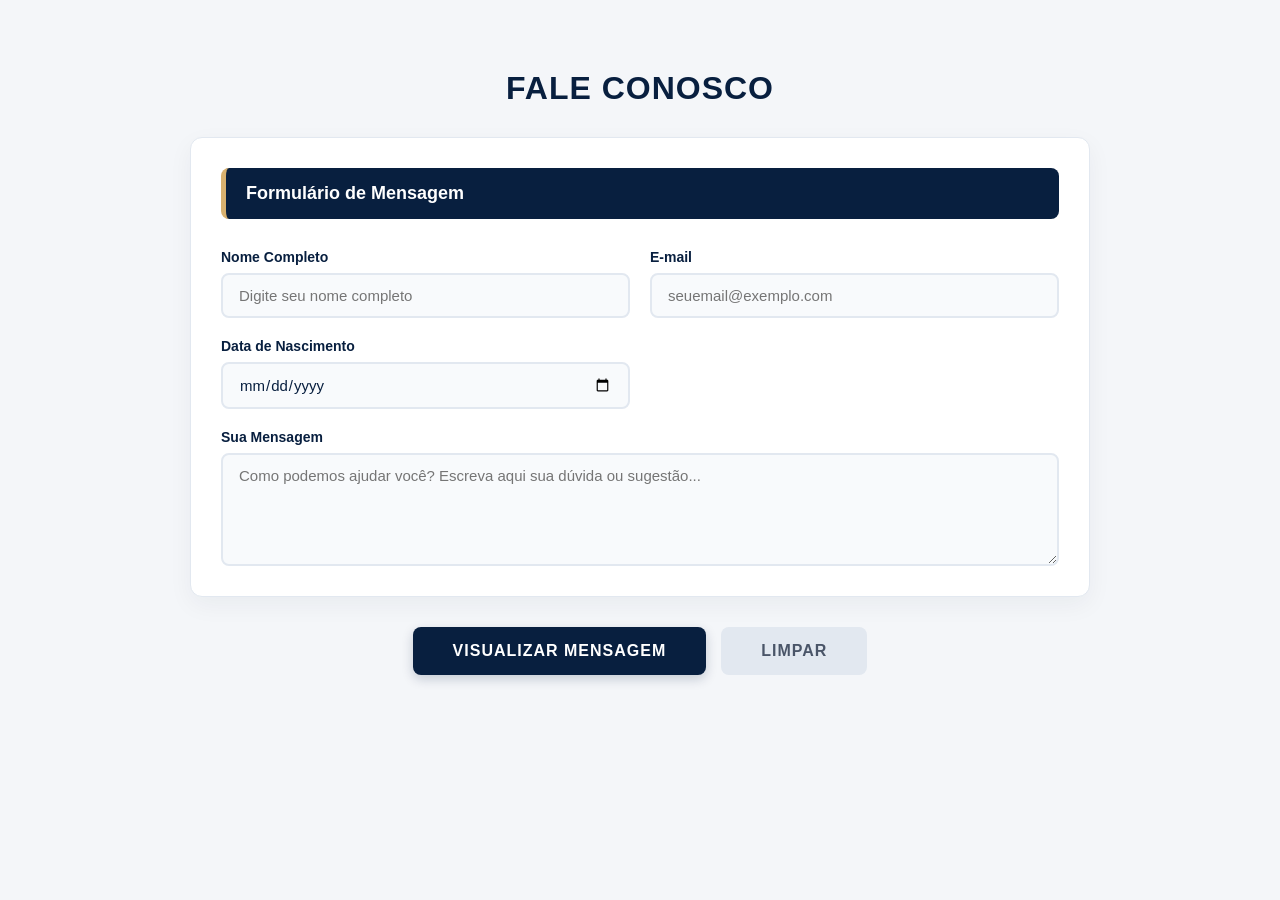
==== paginas/contatos.html @ 4a9dc532 "Alteração nos css para melhores responsividade" ====
<!DOCTYPE html>
<html lang="pt-BR">
<head>
    <meta charset="UTF-8">
    <meta name="viewport" content="width=device-width, initial-scale=1.0">
    <link rel="stylesheet" href="../CSS/layout.css">
    <link rel="stylesheet" href="../CSS/contatos.css">
    <link rel="stylesheet" href="../CSS/temas/tema-form.css">
    <link rel="icon" href="../img/hardtech_logo_v1_2-Photoroom.png">
    <title>HARDTECH</title>
</head>
<body>
    <form id="formContato">
        <h1>Fale Conosco</h1>

        <section class="card">
            <h2>Formulário de Mensagem</h2>

            <label>
                Nome Completo
                <input type="text" id="nome" required placeholder="Digite seu nome completo">
            </label>

            <label>
                E-mail
                <input type="email" id="email" required placeholder="seuemail@exemplo.com">
            </label>

            <label>
                Data de Nascimento
                <input type="date" id="dataNascimento" required>
            </label>

            <label class="full-width">
                Sua Mensagem
                <textarea id="mensagem" rows="5" required placeholder="Como podemos ajudar você? Escreva aqui sua dúvida ou sugestão..."></textarea>
            </label>
        </section>

        <section class="acoes">
            <button type="submit">Visualizar Mensagem</button>
            <button type="reset" class="btn-limpar">Limpar</button>
        </section>
    </form>

    <section id="confirmacao" class="card-resumo">
        <h2>Resumo do seu Contato</h2>
        
        <article class="resumo-container contato-resumo-ajuste">
            <section class="resumo-dados">
                
                <header class="detalhe-item produto-destaque">
                    <span class="label-detalhe">Status do Envio:</span>
                    <strong class="valor-detalhe text-blue">Pronto para Enviar</strong>
                </header>

                <section class="detalhe-grid-dados">
                    <p><strong>Nome:</strong> <span id="resNome">-</span></p>
                    <p><strong>E-mail:</strong> <span id="resEmail">-</span></p>
                    <p><strong>Data de Nasc.:</strong> <span id="resDataNasc">-</span></p>
                </section>

                <hr class="divisor-resumo">

                <section class="mensagem-bloco-resumo">
                    <strong>Mensagem:</strong>
                    <p id="resMensagem" class="texto-mensagem-preview">-</p>
                </section>
            </section>
        </article>

        <footer class="acoes-resumo">
            <button type="button" onclick="enviarContato()" class="btn-finalizar-total">Enviar Mensagem Agora</button>
        </footer>
    </section>

    <script src="../javaScript/layout.js"></script>
    <script src="../javaScript/script.js"></script>
</body>
</html>
---- CSS/layout.css ----
* {
    margin: 0;
    padding: 0;
    box-sizing: border-box;
}

body {
    font-family: Arial, sans-serif;
    background: #081f3f;
}

/* ============================================================
   HEADER
   ============================================================ */
header {
    height: 70px;
    background: #081f3f;
    display: flex;
    justify-content: space-between;
    align-items: center;
    padding: 0 20px;
    border-bottom: 2px solid #d8b16f;
    position: fixed;
    top: 0;
    left: 0;
    width: 100%;
    z-index: 1000;
}

@media (min-width: 768px) {
    header {
        height: 90px;
        padding: 0 40px;
    }
}

.logo-area {
    display: flex;
    align-items: center;
    gap: 10px;
}

.logo-area img {
    width: 44px;
    height: 44px;
    object-fit: contain;
}

@media (min-width: 768px) {
    .logo-area img {
        width: 60px;
        height: 60px;
    }
}

.logo-area h1 {
    color: #ffffff;
    font-size: 22px;
    letter-spacing: 2px;
    font-family: Arial, sans-serif;
}

@media (min-width: 768px) {
    .logo-area h1 {
        font-size: 32px;
    }
}

/* ============================================================
   SEARCH FORM
   ============================================================ */
.search-form {
    display: none;
    align-items: center;
    justify-content: center;
    gap: 15px;
    position: relative;
    margin-right: 10px;
    margin-left: 10px;
}

@media (min-width: 768px) {
    .search-form {
        display: flex;
        margin-right: 15px;
        margin-left: 20px;
    }
}

.input {
    border: none;
    height: 42px;
    width: 42px;
    padding: 10px;
    outline: none;
    border-radius: 50%;
    transition: 0.5s ease-in-out;
    background-color: #0c3165;
    box-shadow: 0 0 3px #0e3d7f;
    padding-right: 40px;
    color: #fff;
}

.input,
.input::placeholder {
    font-family: "Trebuchet MS", Arial, sans-serif;
    font-size: 15px;
}

@media (min-width: 768px) {
    .input {
        height: 50px;
        width: 50px;
        font-size: 17px;
    }
}

.input::placeholder {
    color: #8f8f8f;
}

.icon {
    display: flex;
    align-items: center;
    justify-content: center;
    position: absolute;
    right: 0;
    width: 42px;
    height: 42px;
    border: none;
    outline: none;
    border-radius: 50%;
    cursor: pointer;
    background: transparent;
    transition: 0.2s linear;
}

@media (min-width: 768px) {
    .icon {
        width: 50px;
        height: 50px;
    }
}

.icon:focus ~ .input,
.input:focus {
    width: 180px;
    border-radius: 0;
    background: transparent;
    border-bottom: 3px solid #1557c0;
    box-shadow: none;
    transition: all 500ms cubic-bezier(0, 0.11, 0.35, 2);
}

@media (min-width: 768px) {
    .icon:focus ~ .input,
    .input:focus {
        width: 250px;
    }
}

/* ============================================================
   HAMBURGER BUTTON (mobile only)
   ============================================================ */
.hamburger {
    display: flex;
    flex-direction: column;
    justify-content: center;
    align-items: center;
    gap: 5px;
    width: 40px;
    height: 40px;
    background: transparent;
    border: none;
    cursor: pointer;
    padding: 5px;
    z-index: 1100;
    flex-shrink: 0;
}

.hamburger span {
    display: block;
    width: 24px;
    height: 2px;
    background: #ffffff;
    border-radius: 2px;
    transition: 0.3s ease;
}

.hamburger.open span:nth-child(1) {
    transform: translateY(7px) rotate(45deg);
}
.hamburger.open span:nth-child(2) {
    opacity: 0;
}
.hamburger.open span:nth-child(3) {
    transform: translateY(-7px) rotate(-45deg);
}

@media (min-width: 992px) {
    .hamburger {
        display: none;
    }
}

/* ============================================================
   OVERLAY (mobile nav backdrop)
   ============================================================ */
.nav-overlay {
    display: none;
    position: fixed;
    inset: 0;
    background: rgba(0, 0, 0, 0.55);
    z-index: 998;
}

.nav-overlay.visible {
    display: block;
}

/* ============================================================
   NAV LATERAL
   ============================================================ */

/* Remove a setinha padrão do details */
summary::-webkit-details-marker { display: none; }
summary { list-style: none; }

nav {
    width: 260px;
    background: #081f3f;
    border-right: 2px solid #d8b16f;
    position: fixed;
    top: 70px;
    left: 0;
    bottom: 0;
    z-index: 999;
    overflow: visible; /* desktop: submenus saem lateralmente */
    display: flex;
    flex-direction: column;
    padding-bottom: 30px;

    /* Mobile: escondido fora da tela por padrão */
    transform: translateX(-100%);
    transition: transform 0.3s ease;
}

/* Mobile/tablet: scroll vertical no nav aberto */
@media (max-width: 991px) {
    nav {
        overflow-y: auto;
        overflow-x: hidden;
    }
}

@media (min-width: 768px) {
    nav {
        top: 90px;
    }
}

@media (min-width: 992px) {
    nav {
        transform: translateX(0); /* sempre visível em desktop */
        width: 250px;
        overflow: visible; /* permite que o submenu saia para fora do nav lateralmente */
    }
}

nav.nav-open {
    transform: translateX(0);
}

nav ul {
    list-style: none;
}

/* ============================================================
   DETAILS / SUBMENUS
   ============================================================ */
details {
    position: relative;
    width: 100%;
}

/* Mobile/tablet: submenu expande para baixo, dentro do nav */
@media (max-width: 991px) {
    details ul {
        display: none;
        position: static;
        left: auto;
        top: auto;
        min-width: unset;
        width: 100%;
        background: #0d2c57;
        border: 1px solid #d8b16f;
        border-top: none;
        box-shadow: none;
        z-index: 1000;
    }

    details[open] ul {
        display: block;
    }
}

/* Desktop: submenu flutua para o lado direito do nav */
@media (min-width: 992px) {
    details ul {
        display: none;
        position: absolute;
        top: 0;
        left: 100%;
        min-width: 220px;
        background: #0d2c57;
        border: 1px solid #d8b16f;
        border-left: none;
        box-shadow: 5px 5px 15px rgba(0,0,0,0.3);
        z-index: 1000;
    }

    details[open] ul {
        display: block;
    }
}

nav a,
summary {
    display: block;
    padding: 16px 25px;
    color: #ffffff;
    text-decoration: none;
    font-size: 17px;
    font-weight: 500;
    transition: .3s;
}

@media (min-width: 768px) {
    nav a,
    summary {
        font-size: 20px;
        padding: 18px 25px;
    }
}

nav a:hover,
summary:hover {
    background: #10366d;
    color: #d8b16f;
    padding-left: 35px;
    cursor: pointer;
}

.menu-ativo {
    background: #10366d;
    color: #d8b16f !important;
    border-left: 5px solid #d8b16f;
}

/* ============================================================
   FOOTER
   ============================================================ */
.rodape-hardtech {
    background: #06162c;
    color: #ffffff;
    padding: 40px 20px 20px 20px;
    margin-top: 60px;
    border-top: 3px solid #d8b16f;
    font-family: Arial, sans-serif;
    box-sizing: border-box;
}

@media (min-width: 992px) {
    .rodape-hardtech {
        margin-left: 250px;
        padding: 50px 30px 20px 30px;
    }
}

.footer-container {
    max-width: 1200px;
    margin: 0 auto;
    display: grid;
    grid-template-columns: 1fr 1fr;
    gap: 30px;
}

@media (min-width: 768px) {
    .footer-container {
        grid-template-columns: repeat(4, 1fr);
        gap: 40px;
    }
}

.footer-coluna h3 {
    color: #d8b16f;
    font-size: 16px;
    margin-bottom: 16px;
    font-weight: 600;
    text-transform: uppercase;
    letter-spacing: 1px;
}

@media (min-width: 768px) {
    .footer-coluna h3 {
        font-size: 18px;
        margin-bottom: 20px;
    }
}

.footer-coluna ul {
    list-style: none;
    padding: 0;
    margin: 0;
}

.footer-coluna ul li {
    margin-bottom: 10px;
}

@media (min-width: 768px) {
    .footer-coluna ul li {
        margin-bottom: 12px;
    }
}

.footer-coluna ul li a {
    color: #b0c4de;
    text-decoration: none;
    font-size: 14px;
    transition: 0.3s ease;
}

@media (min-width: 768px) {
    .footer-coluna ul li a {
        font-size: 15px;
    }
}

.footer-coluna ul li a:hover {
    color: #ffffff;
    padding-left: 5px;
}

.footer-form {
    display: flex;
    align-items: center;
    background: #ffffff;
    border-radius: 6px;
    padding: 5px;
    margin-bottom: 25px;
}

.footer-form input {
    border: none;
    background: transparent;
    padding: 10px;
    width: 100%;
    outline: none;
    color: #081f3f;
    font-size: 14px;
}

.footer-form button {
    border: none;
    background: #d8b16f;
    cursor: pointer;
    padding: 10px 15px;
    border-radius: 4px;
    display: flex;
    align-items: center;
    justify-content: center;
    transition: 0.3s;
}

.footer-form button:hover {
    background: #c29d5c;
}

.iconos-redes {
    display: flex;
    gap: 12px;
    margin-top: 15px;
    flex-wrap: wrap;
}

.social-btn {
    display: flex;
    align-items: center;
    justify-content: center;
    width: 42px;
    height: 42px;
    background: #ffffff;
    color: #081f3f;
    border-radius: 50%;
    text-decoration: none;
    transition: 0.3s ease;
}

.social-btn:hover {
    background: #d8b16f;
    color: #06162c;
    transform: translateY(-3px);
}

.footer-direitos {
    text-align: center;
    margin-top: 40px;
    padding-top: 20px;
    border-top: 1px solid #102d54;
    font-size: 12px;
    color: #7f99b9;
}

@media (min-width: 768px) {
    .footer-direitos {
        margin-top: 50px;
        font-size: 13px;
    }
}
---- CSS/contatos.css ----
/* ==========================================================================
   TELA DE CONTATO - HARDTECH THEME (BASEADO NO PAGAMENTO)
   ========================================================================== */
body {
    background: #f4f6f9;
    font-family: 'Segoe UI', Tahoma, Geneva, Verdana, sans-serif;
    padding: 30px;
    color: #333333;
}

#formContato {
    max-width: 900px;
    margin: 40px auto;
}

h1 {
    text-align: center;
    color: #081f3f; /* Azul escuro oficial */
    margin-bottom: 30px;
    font-weight: 700;
    text-transform: uppercase;
    letter-spacing: 1px;
}

/* Cards do Formulário */
.card {
    background: white;
    padding: 30px;
    margin-bottom: 25px;
    border-radius: 12px;
    box-shadow: 0 8px 24px rgba(8, 31, 63, 0.05);
    border: 1px solid #e2e8f0;
    
    display: grid;
    grid-template-columns: 1fr 1fr;
    gap: 20px;
}

/* Cabeçalhos internos dos Cards */
.card h2 {
    grid-column: 1 / -1;
    background: #081f3f;
    color: #ffffff;
    padding: 15px 20px;
    border-radius: 8px;
    font-size: 18px;
    font-weight: 600;
    border-left: 5px solid #d8b16f; /* Dourado */
    margin-top: 0;
    margin-bottom: 10px;
}

/* Labels, Inputs e Textarea */
label {
    display: flex;
    flex-direction: column;
    gap: 8px;
    font-weight: 600;
    color: #081f3f;
    font-size: 14px;
}

/* Força o campo de mensagem a ocupar as duas colunas do grid */
.full-width {
    grid-column: 1 / -1;
}

input,
textarea {
    padding: 12px 16px;
    border: 2px solid #e2e8f0;
    border-radius: 8px;
    font-size: 15px;
    color: #081f3f;
    background-color: #f8fafc;
    transition: all 0.3s ease;
    outline: none;
    font-family: inherit;
}

textarea {
    resize: vertical; /* Permite esticar apenas para baixo */
}

input:focus,
textarea:focus {
    border-color: #d8b16f;
    background-color: #ffffff;
    box-shadow: 0 0 0 3px rgba(216, 177, 111, 0.2);
}

/* Área dos Botões */
.acoes {
    display: flex;
    justify-content: center;
    gap: 15px;
    margin-top: 30px;
}

button {
    padding: 15px 40px;
    border: none;
    border-radius: 8px;
    background: #081f3f;
    color: #ffffff;
    font-size: 16px;
    font-weight: 700;
    text-transform: uppercase;
    letter-spacing: 1px;
    cursor: pointer;
    transition: all 0.3s ease;
    box-shadow: 0 4px 12px rgba(8, 31, 63, 0.2);
}

button:hover {
    background: #d8b16f;
    color: #081f3f;      
    transform: translateY(-2px);
    box-shadow: 0 6px 20px rgba(216, 177, 111, 0.4);
}

.btn-limpar {
    background: #e2e8f0;
    color: #4a5568;
    box-shadow: none;
}

.btn-limpar:hover {
    background: #cbd5e1;
    color: #333333;
    box-shadow: none;
    transform: translateY(-2px);
}

/* ==========================================================================
   ÁREA DE CONFIRMAÇÃO / RESUMO DO CONTATO
   ========================================================================== */
#confirmacao {
    display: none; /* Ativado dinamicamente via JS */
    max-width: 900px;
    margin: 40px auto;
    background: white;
    padding: 35px;
    border-radius: 12px;
    border-top: 5px solid #d8b16f;
    box-shadow: 0 12px 32px rgba(8, 31, 63, 0.1);
    box-sizing: border-box;
}

#confirmacao h2 {
    text-align: center;
    color: #081f3f;
    font-size: 24px;
    margin-bottom: 30px;
    text-transform: uppercase;
    letter-spacing: 1px;
}

.contato-resumo-ajuste {
    display: block; /* Remove o grid da imagem para focar no texto */
}

.resumo-dados {
    display: flex;
    flex-direction: column;
    gap: 15px;
}

.detalhe-item {
    display: flex;
    justify-content: space-between;
    font-size: 16px;
}

.produto-destaque {
    font-size: 18px;
    border-bottom: 1px dashed #e2e8f0;
    padding-bottom: 8px;
}

.text-blue { color: #081f3f; }
.text-gold { color: #d8b16f; font-weight: 700; }

.divisor-resumo {
    border: 0;
    border-top: 1px solid #e2e8f0;
    margin: 10px 0;
}

.detalhe-grid-dados {
    display: grid;
    grid-template-columns: 1fr 1fr;
    gap: 12px;
    font-size: 15px;
    color: #4a5568;
}

.detalhe-grid-dados p {
    margin: 0;
}

.detalhe-grid-dados strong,
.mensagem-bloco-resumo strong {
    color: #081f3f;
}

/* Exibição estilizada da mensagem no preview */
.mensagem-bloco-resumo {
    background: #f8fafc;
    padding: 15px;
    border-radius: 8px;
    border: 1px solid #e2e8f0;
}

.texto-mensagem-preview {
    margin: 8px 0 0 0;
    font-style: italic;
    color: #4a5568;
    white-space: pre-wrap; /* Preserva as quebras de linha enviadas no formulário */
    line-height: 1.6;
}

.acoes-resumo {
    text-align: center;
    margin-top: 35px;
}

.btn-finalizar-total {
    background: #d8b16f;
    color: #081f3f;
    padding: 16px 50px;
    font-size: 18px;
    font-weight: 700;
}

.btn-finalizar-total:hover {
    background: #081f3f;
    color: #ffffff;
    box-shadow: 0 6px 20px rgba(8, 31, 63, 0.3);
}

/* ==========================================================================
   RESPONSIVIDADE
   ========================================================================== */
@media (max-width: 768px) {
    .card {
        grid-template-columns: 1fr;
        padding: 20px;
    }
    
    body {
        padding: 15px;
    }
    
    .acoes {
        flex-direction: column;
    }

    button, .btn-finalizar-total {
        width: 100%;
    }

    .detalhe-grid-dados {
        grid-template-columns: 1fr;
    }
}

/* ==========================================================================
   BOTAO DE TEMA E MODO ESCURO
   ========================================================================== */
.theme.theme-page-toggle {
    position: fixed;
    top: 20px;
    right: 20px;
    z-index: 1000;
    display: flex;
    flex: none;
    align-items: center;
    justify-content: center;
    width: auto;
    min-height: auto;
    padding: 0;
    border: none;
    border-radius: 0;
    background: transparent;
    box-shadow: none;
    text-transform: none;
    letter-spacing: 0;
}

.theme.theme-page-toggle:hover {
    background: transparent;
    box-shadow: none;
    transform: none;
}

body.dark-mode {
    background: #07111f;
    color: #e8eef8;
}

body.dark-mode h1,
body.dark-mode label,
body.dark-mode #confirmacao h2,
body.dark-mode .detalhe-grid-dados strong,
body.dark-mode .mensagem-bloco-resumo strong,
body.dark-mode .text-blue {
    color: #f4f7fb;
}

body.dark-mode .card,
body.dark-mode #confirmacao {
    background: #0d1f38;
    border-color: #17345d;
    box-shadow: 0 12px 32px rgba(0,0,0,.35);
}

body.dark-mode .card h2 {
    background: #031226;
}

body.dark-mode input,
body.dark-mode textarea {
    background: #071a35;
    border-color: #17345d;
    color: #e8eef8;
}

body.dark-mode input::placeholder,
body.dark-mode textarea::placeholder {
    color: #7f99b9;
}

body.dark-mode input:focus,
body.dark-mode textarea:focus {
    background: #0b2549;
}

body.dark-mode .detalhe-grid-dados,
body.dark-mode .texto-mensagem-preview {
    color: #b8c6d8;
}

body.dark-mode .mensagem-bloco-resumo {
    background: #071a35;
    border-color: #17345d;
}

body.dark-mode .produto-destaque,
body.dark-mode .divisor-resumo {
    border-color: #27456e;
}
---- CSS/temas/tema-form.css ----
/* ==========================================================================
   MODO ESCURO
   ========================================================================== */
body.dark-mode {
    background: #07111f;
    color: #e8eef8;
}

body.dark-mode h1,
body.dark-mode label,
body.dark-mode #confirmacao h2,
body.dark-mode .detalhe-grid-dados strong,
body.dark-mode .text-blue {
    color: #f4f7fb;
}

body.dark-mode .card,
body.dark-mode #confirmacao {
    background: #0d1f38;
    border-color: #17345d;
    box-shadow: 0 12px 32px rgba(0,0,0,.35);
}

body.dark-mode .card h2 {
    background: #031226;
}

body.dark-mode input,
body.dark-mode select {
    background: #071a35;
    border-color: #17345d;
    color: #e8eef8;
}

body.dark-mode input:focus,
body.dark-mode select:focus {
    background: #0b2549;
}

body.dark-mode .resumo-imagem-box {
    background: #071a35;
    border-color: #17345d;
}

body.dark-mode .detalhe-grid-dados {
    color: #b8c6d8;
}

body.dark-mode .produto-destaque,
body.dark-mode .divisor-resumo {
    border-color: #27456e;
}
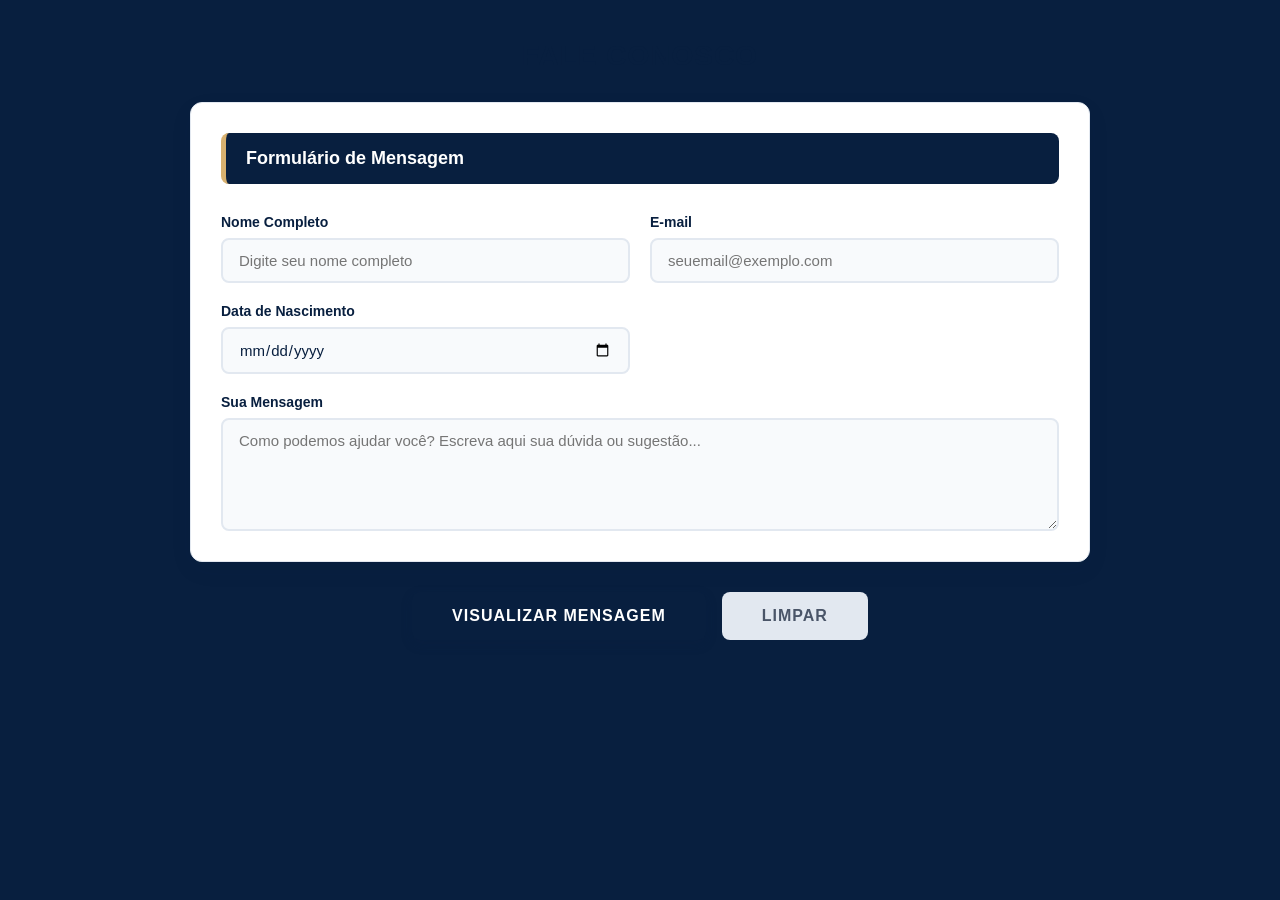
==== commit 707dc4bc: "Unificando os js e css" ====
--- a/paginas/contatos.html
+++ b/paginas/contatos.html
@@ -4,8 +4,8 @@
     <meta charset="UTF-8">
     <meta name="viewport" content="width=device-width, initial-scale=1.0">
     <link rel="stylesheet" href="../CSS/layout.css">
-    <link rel="stylesheet" href="../CSS/contatos.css">
-    <link rel="stylesheet" href="../CSS/temas/tema-form.css">
+    <link rel="stylesheet" href="../CSS/pagamento.css">
+    <link rel="stylesheet" href="../CSS/temas/tema.css">
     <link rel="icon" href="../img/hardtech_logo_v1_2-Photoroom.png">
     <title>HARDTECH</title>
 </head>
@@ -43,38 +43,37 @@
         </section>
     </form>
 
-    <section id="confirmacao" class="card-resumo">
-        <h2>Resumo do seu Contato</h2>
+    <section id="confirmacao">
+    <h2>Resumo do seu Contato</h2>
+    
+    <section class="resumo-dados">
         
-        <article class="resumo-container contato-resumo-ajuste">
-            <section class="resumo-dados">
-                
-                <header class="detalhe-item produto-destaque">
-                    <span class="label-detalhe">Status do Envio:</span>
-                    <strong class="valor-detalhe text-blue">Pronto para Enviar</strong>
-                </header>
+        <header class="detalhe-item produto-destaque">
+            <span>Status do Envio:</span>
+            <strong class="text-blue">Pronto para Enviar</strong>
+        </header>
 
-                <section class="detalhe-grid-dados">
-                    <p><strong>Nome:</strong> <span id="resNome">-</span></p>
-                    <p><strong>E-mail:</strong> <span id="resEmail">-</span></p>
-                    <p><strong>Data de Nasc.:</strong> <span id="resDataNasc">-</span></p>
-                </section>
+        <section class="detalhe-grid-dados">
+            <p><strong>Nome:</strong> <span id="resNome">-</span></p>
+            <p><strong>E-mail:</strong> <span id="resEmail">-</span></p>
+            <p><strong>Data de Nasc.:</strong> <span id="resDataNasc">-</span></p>
+        </section>
 
-                <hr class="divisor-resumo">
+        <hr class="divisor-resumo">
 
-                <section class="mensagem-bloco-resumo">
-                    <strong>Mensagem:</strong>
-                    <p id="resMensagem" class="texto-mensagem-preview">-</p>
-                </section>
-            </section>
-        </article>
-
-        <footer class="acoes-resumo">
-            <button type="button" onclick="enviarContato()" class="btn-finalizar-total">Enviar Mensagem Agora</button>
-        </footer>
+        <section class="mensagem-bloco-resumo">
+            <strong>Mensagem:</strong>
+            <p id="resMensagem" class="texto-mensagem-preview">-</p>
+        </section>
     </section>
 
-    <script src="../javaScript/layout.js"></script>
-    <script src="../javaScript/script.js"></script>
+    <footer class="acoes-resumo">
+        <button type="button" onclick="enviarContato()" class="btn-finalizar-total">Enviar Mensagem Agora</button>
+    </footer>
+</section>
+
+    <script src="../javaScript-refatorado/utils.js"></script>
+    <script src="../javaScript-refatorado/layout.js"></script>
+    <script src="../javaScript-refatorado/contato.js"></script>
 </body>
 </html>
--- a/CSS/layout.css
+++ b/CSS/layout.css
@@ -358,6 +358,32 @@
 }
 
 /* ============================================================
+   CONTEÚDO PRINCIPAL (BASE PARA TODAS AS PÁGINAS COM NAV)
+   ============================================================ */
+.conteudo {
+    margin-left: 0;
+    margin-top: 70px;
+    padding: 16px;
+    background: #f2f5fa;
+    min-height: calc(100vh - 70px);
+}
+
+@media (min-width: 768px) {
+    .conteudo {
+        margin-top: 90px;
+        padding: 20px;
+        min-height: calc(100vh - 90px);
+    }
+}
+
+@media (min-width: 992px) {
+    .conteudo {
+        margin-left: 250px;
+        padding: 30px;
+    }
+}
+
+/* ============================================================
    FOOTER
    ============================================================ */
 .rodape-hardtech {
--- a/CSS/pagamento.css
+++ b/CSS/pagamento.css
@@ -0,0 +1,507 @@
+/* ==========================================================================
+   FORMULÁRIOS UNIFICADOS — HARDTECH (pagamento.html + contatos.html)
+   Ordem: CSS segue a estrutura do HTML (form > h1 > .card > .acoes > #confirmacao)
+   ========================================================================== */
+
+/* ==========================================================================
+   1. CONTAINER DO FORMULÁRIO
+   ========================================================================== */
+#formPagamento,
+#formContato {
+    max-width: 900px;
+    margin: 40px auto;
+    padding: 16px;
+}
+
+@media (min-width: 768px) {
+    #formPagamento,
+    #formContato {
+        padding: 0;
+    }
+}
+
+/* ==========================================================================
+   2. TÍTULO PRINCIPAL (h1)
+   ========================================================================== */
+h1 {
+    text-align: center;
+    color: #081f3f;
+    margin-bottom: 20px;
+    font-weight: 700;
+    text-transform: uppercase;
+    letter-spacing: 1px;
+    font-size: 22px;
+    margin-top: 70px; /* espaço para o toggle de tema flutuante + header */
+}
+
+@media (min-width: 768px) {
+    h1 {
+        font-size: 28px;
+        margin-bottom: 30px;
+        margin-top: 20px;
+    }
+}
+
+/* ==========================================================================
+   3. CARDS DO FORMULÁRIO (.card)
+   ========================================================================== */
+.card {
+    background: white;
+    padding: 16px;
+    margin: 0 auto 20px auto;
+    max-width: 900px;
+    width: 100%;
+    border-radius: 12px;
+    box-shadow: 0 8px 24px rgba(8, 31, 63, 0.05);
+    border: 1px solid #e2e8f0;
+    box-sizing: border-box;
+    display: grid;
+    grid-template-columns: 1fr;
+    gap: 14px;
+}
+
+@media (min-width: 768px) {
+    .card {
+        padding: 30px;
+        margin-bottom: 25px;
+        grid-template-columns: 1fr 1fr;
+        gap: 20px;
+    }
+}
+
+/* ==========================================================================
+   4. CABEÇALHOS INTERNOS DOS CARDS (.card h2)
+   ========================================================================== */
+.card h2 {
+    grid-column: 1 / -1;
+    background: #081f3f;
+    color: #ffffff;
+    padding: 12px 16px;
+    border-radius: 8px;
+    font-size: 16px;
+    font-weight: 600;
+    border-left: 5px solid #d8b16f;
+    margin-top: 0;
+    margin-bottom: 6px;
+}
+
+@media (min-width: 768px) {
+    .card h2 {
+        padding: 15px 20px;
+        font-size: 18px;
+        margin-bottom: 10px;
+    }
+}
+
+/* ==========================================================================
+   5. LABELS
+   ========================================================================== */
+label {
+    display: flex;
+    flex-direction: column;
+    gap: 6px;
+    font-weight: 600;
+    color: #081f3f;
+    font-size: 13px;
+}
+
+@media (min-width: 768px) {
+    label {
+        gap: 8px;
+        font-size: 14px;
+    }
+}
+
+/* ==========================================================================
+   6. CLASSE UTILITÁRIA — CAMPO DE LARGURA TOTAL
+   ========================================================================== */
+.full-width {
+    grid-column: 1 / -1;
+}
+
+/* ==========================================================================
+   7. INPUTS, SELECTS E TEXTAREAS
+   ========================================================================== */
+input,
+select,
+textarea {
+    padding: 10px 14px;
+    border: 2px solid #e2e8f0;
+    border-radius: 8px;
+    font-size: 14px;
+    color: #081f3f;
+    background-color: #f8fafc;
+    transition: all 0.3s ease;
+    outline: none;
+    width: 100%;
+    box-sizing: border-box;
+    font-family: inherit;
+}
+
+@media (min-width: 768px) {
+    input,
+    select,
+    textarea {
+        padding: 12px 16px;
+        font-size: 15px;
+    }
+}
+
+textarea {
+    resize: vertical;
+}
+
+input:focus,
+select:focus,
+textarea:focus {
+    border-color: #d8b16f;
+    background-color: #ffffff;
+    box-shadow: 0 0 0 3px rgba(216, 177, 111, 0.2);
+}
+
+/* ==========================================================================
+   8. ÁREA DE BOTÕES DO FORMULÁRIO (.acoes)
+   ========================================================================== */
+.acoes {
+    display: flex;
+    justify-content: center;
+    gap: 10px;
+    margin-top: 20px;
+}
+
+@media (min-width: 768px) {
+    .acoes {
+        gap: 16px;
+        margin-top: 30px;
+    }
+}
+
+@media (max-width: 767px) {
+    .acoes {
+        flex-direction: column;
+    }
+}
+
+/* ==========================================================================
+   9. BOTÕES (button)
+   ========================================================================== */
+button {
+    padding: 12px 16px;
+    border: none;
+    border-radius: 8px;
+    background: #081f3f;
+    color: #ffffff;
+    font-size: 12px;
+    font-weight: 700;
+    text-transform: uppercase;
+    letter-spacing: 1px;
+    cursor: pointer;
+    transition: all 0.3s ease;
+    box-shadow: 0 4px 12px rgba(8, 31, 63, 0.2);
+    flex: 1;
+}
+
+@media (min-width: 768px) {
+    button {
+        padding: 15px 40px;
+        font-size: 16px;
+        flex: none;
+        width: auto;
+    }
+}
+
+@media (max-width: 767px) {
+    button {
+        width: 100%;
+    }
+}
+
+button:hover {
+    background: #d8b16f;
+    color: #081f3f;
+    transform: translateY(-2px);
+    box-shadow: 0 6px 20px rgba(216, 177, 111, 0.4);
+}
+
+button:active {
+    transform: translateY(0);
+}
+
+/* ==========================================================================
+   10. BOTÃO DE LIMPAR (.btn-limpar)
+   ========================================================================== */
+.btn-limpar {
+    background: #e2e8f0;
+    color: #4a5568;
+    box-shadow: none;
+}
+
+.btn-limpar:hover {
+    background: #cbd5e1;
+    color: #333333;
+    box-shadow: none;
+    transform: translateY(-2px);
+}
+
+/* ==========================================================================
+   11. SEÇÃO DE CONFIRMAÇÃO / RESUMO (#confirmacao)
+   ========================================================================== */
+#confirmacao {
+    display: none;
+    max-width: 900px;
+    margin: 24px auto;
+    background: white;
+    padding: 16px;
+    border-radius: 12px;
+    border-top: 5px solid #d8b16f;
+    box-shadow: 0 12px 32px rgba(8, 31, 63, 0.1);
+    box-sizing: border-box;
+}
+
+@media (min-width: 768px) {
+    #confirmacao {
+        margin: 40px auto;
+        padding: 35px;
+    }
+}
+
+/* ==========================================================================
+   12. TÍTULO DA CONFIRMAÇÃO (#confirmacao h2)
+   ========================================================================== */
+#confirmacao h2 {
+    text-align: center;
+    color: #081f3f;
+    font-size: 18px;
+    margin-bottom: 20px;
+    text-transform: uppercase;
+    letter-spacing: 1px;
+}
+
+@media (min-width: 768px) {
+    #confirmacao h2 {
+        font-size: 24px;
+        margin-bottom: 30px;
+    }
+}
+
+/* ==========================================================================
+   13. CONTAINER DO RESUMO (.resumo-container)
+   ========================================================================== */
+.resumo-container {
+    display: grid;
+    grid-template-columns: 1fr;
+    gap: 20px;
+    align-items: center;
+}
+
+@media (min-width: 768px) {
+    .resumo-container {
+        grid-template-columns: 280px 1fr;
+        gap: 35px;
+    }
+}
+
+/* ==========================================================================
+   15. IMAGEM DO RESUMO (.resumo-imagem-box)
+   ========================================================================== */
+.resumo-imagem-box {
+    background: #f8fafc;
+    border: 1px solid #e2e8f0;
+    border-radius: 8px;
+    padding: 16px;
+    display: flex;
+    justify-content: center;
+    align-items: center;
+    height: 180px;
+    box-sizing: border-box;
+}
+
+@media (min-width: 768px) {
+    .resumo-imagem-box {
+        padding: 20px;
+        height: 240px;
+    }
+}
+
+/* ==========================================================================
+   16. IMAGEM DENTRO DO RESUMO (.img-produto-resumo)
+   ========================================================================== */
+.img-produto-resumo {
+    max-width: 100%;
+    max-height: 100%;
+    object-fit: contain;
+}
+
+/* ==========================================================================
+   17. DADOS DO RESUMO (.resumo-dados)
+   ========================================================================== */
+.resumo-dados {
+    display: flex;
+    flex-direction: column;
+    gap: 12px;
+}
+
+/* ==========================================================================
+   18. ITEM DE DETALHE (.detalhe-item)
+   ========================================================================== */
+.detalhe-item {
+    display: flex;
+    justify-content: space-between;
+    flex-wrap: wrap;
+    gap: 4px;
+    font-size: 14px;
+}
+
+@media (min-width: 768px) {
+    .detalhe-item {
+        font-size: 16px;
+    }
+}
+
+/* ==========================================================================
+   19. PRODUTO EM DESTAQUE NO RESUMO (.produto-destaque)
+   ========================================================================== */
+.produto-destaque {
+    font-size: 15px;
+    border-bottom: 1px dashed #e2e8f0;
+    padding-bottom: 8px;
+}
+
+@media (min-width: 768px) {
+    .produto-destaque {
+        font-size: 18px;
+    }
+}
+
+/* ==========================================================================
+   20. PREÇO EM DESTAQUE NO RESUMO (.preco-destaque-box)
+   ========================================================================== */
+.preco-destaque-box {
+    font-size: 18px;
+    margin-top: 4px;
+}
+
+@media (min-width: 768px) {
+    .preco-destaque-box {
+        font-size: 22px;
+    }
+}
+
+/* ==========================================================================
+   21. UTILITÁRIOS DE COR
+   ========================================================================== */
+.text-blue { color: #081f3f; }
+.text-gold { color: #d8b16f; font-weight: 700; }
+
+/* ==========================================================================
+   22. DIVISOR DO RESUMO (.divisor-resumo)
+   ========================================================================== */
+.divisor-resumo {
+    border: 0;
+    border-top: 1px solid #e2e8f0;
+    margin: 10px 0;
+}
+
+/* ==========================================================================
+   23. GRID DE DADOS DO CLIENTE (.detalhe-grid-dados)
+   ========================================================================== */
+.detalhe-grid-dados {
+    display: grid;
+    grid-template-columns: 1fr;
+    gap: 10px;
+    font-size: 14px;
+    color: #4a5568;
+    text-align: left;
+}
+
+@media (min-width: 768px) {
+    .detalhe-grid-dados {
+        grid-template-columns: 1fr 1fr;
+        gap: 12px;
+        font-size: 15px;
+    }
+}
+
+@media (max-width: 767px) {
+    .detalhe-grid-dados {
+        grid-template-columns: 1fr;
+    }
+}
+
+.detalhe-grid-dados p {
+    margin: 0;
+    line-height: 1.5;
+}
+
+.detalhe-grid-dados strong {
+    color: #081f3f;
+}
+
+/* ==========================================================================
+   24. BLOCO DE MENSAGEM (.mensagem-bloco-resumo)
+   ========================================================================== */
+.mensagem-bloco-resumo {
+    background: #f8fafc;
+    padding: 15px;
+    border-radius: 8px;
+    border: 1px solid #e2e8f0;
+}
+
+.mensagem-bloco-resumo strong {
+    color: #081f3f;
+}
+
+/* ==========================================================================
+   25. TEXTO DA MENSAGEM NO PREVIEW (.texto-mensagem-preview)
+   ========================================================================== */
+.texto-mensagem-preview {
+    margin: 8px 0 0 0;
+    font-style: italic;
+    color: #4a5568;
+    white-space: pre-wrap;
+    line-height: 1.6;
+}
+
+/* ==========================================================================
+   26. ÁREA DE BOTÕES DO RESUMO (.acoes-resumo)
+   ========================================================================== */
+.acoes-resumo {
+    text-align: center;
+    margin-top: 24px;
+}
+
+@media (min-width: 768px) {
+    .acoes-resumo {
+        margin-top: 35px;
+    }
+}
+
+/* ==========================================================================
+   27. BOTÃO FINALIZADOR DO RESUMO (.btn-finalizar-total)
+   ========================================================================== */
+.btn-finalizar-total {
+    background: #d8b16f;
+    color: #081f3f;
+    padding: 14px 30px;
+    font-size: 15px;
+    font-weight: 700;
+}
+
+@media (min-width: 768px) {
+    .btn-finalizar-total {
+        padding: 16px 50px;
+        font-size: 18px;
+    }
+}
+
+@media (max-width: 767px) {
+    .btn-finalizar-total {
+        width: 100%;
+    }
+}
+
+.btn-finalizar-total:hover {
+    background: #081f3f;
+    color: #ffffff;
+    box-shadow: 0 6px 20px rgba(8, 31, 63, 0.3);
+}
--- a/CSS/temas/tema.css
+++ b/CSS/temas/tema.css
@@ -0,0 +1,293 @@
+/* ==========================================================================
+   TOGGLE DE TEMA — BASE (dentro do nav lateral)
+   ========================================================================== */
+.theme {
+    display: flex;
+    flex: 1;
+    justify-content: center;
+    align-items: center;
+    width: 100%;
+    min-height: 80px;
+    border: none;
+    background: transparent;
+    cursor: pointer;
+    -webkit-tap-highlight-color: transparent;
+    margin-top: auto;
+}
+
+/* ==========================================================================
+   TOGGLE DE TEMA — FLUTUANTE (páginas sem nav: pagamento, contato)
+   ========================================================================== */
+.theme.theme-flutuante {
+    position: fixed;
+    top: 20px;
+    right: 20px;
+    z-index: 1000;
+    flex: none;
+    width: auto;
+    min-height: auto;
+    margin-top: 0;
+}
+
+/* ==========================================================================
+   ESTRUTURA INTERNA DO TOGGLE (compartilhada por ambos)
+   ========================================================================== */
+.theme__toggle-wrap {
+    display: block;
+    position: relative;
+    width: 96px;
+    height: 43px;
+    margin: 0;
+    padding: 4px;
+    background-color: hsl(48,90%,85%);
+    border-radius: 25% / 50%;
+    transition: 0.3s ease;
+}
+
+.theme__fill { display: none; }
+
+.theme__toggle-wrap::before {
+    content: "";
+    display: block;
+    width: 35px;
+    height: 35px;
+    border-radius: 50%;
+    background-color: hsl(48,90%,55%);
+    transition: 0.3s ease;
+}
+
+.theme__icon,
+.theme__icon-part {
+    position: absolute;
+}
+
+.theme__icon {
+    display: flex;
+    align-items: center;
+    justify-content: center;
+    top: 4px;
+    left: 4px;
+    width: 35px;
+    height: 35px;
+    border-radius: 50%;
+    pointer-events: none;
+    transition: 0.3s ease;
+}
+
+.theme__icon-part { display: none; }
+
+.theme__icon::before {
+    content: "";
+    width: 9px;
+    height: 9px;
+    border-radius: 50%;
+    background: #ffffff;
+    box-shadow:
+        0 -8px 0 -3px #ffffff,
+        0 8px 0 -3px #ffffff,
+        8px 0 0 -3px #ffffff,
+        -8px 0 0 -3px #ffffff,
+        6px 6px 0 -3px #ffffff,
+        -6px 6px 0 -3px #ffffff,
+        6px -6px 0 -3px #ffffff,
+        -6px -6px 0 -3px #ffffff;
+    transition: 0.3s ease;
+}
+
+.theme__icon::after { content: ""; display: none; }
+
+/* Estado ativo (modo escuro ligado) */
+.theme[aria-pressed="true"] .theme__toggle-wrap {
+    background-color: hsl(198,90%,15%);
+}
+
+.theme[aria-pressed="true"] .theme__toggle-wrap::before,
+.theme[aria-pressed="true"] .theme__icon {
+    transform: translateX(53px);
+}
+
+.theme[aria-pressed="true"] .theme__toggle-wrap::before {
+    background-color: hsl(198,90%,55%);
+}
+
+.theme[aria-pressed="true"] .theme__icon::before {
+    width: 18px;
+    height: 18px;
+    background: #ffffff;
+    box-shadow: none;
+}
+
+.theme[aria-pressed="true"] .theme__icon::after {
+    display: block;
+    position: absolute;
+    width: 18px;
+    height: 18px;
+    border-radius: 50%;
+    background: hsl(198,90%,55%);
+    transform: translate(7px, -2px);
+}
+
+.theme:focus-visible {
+    outline: 2px solid #d8b16f;
+    outline-offset: -10px;
+}
+
+/* ==========================================================================
+   MODO ESCURO — UNIFICADO (index, produtos, promocoes, pagamento, contato)
+   ========================================================================== */
+body.dark-mode {
+    background: #07111f;
+    color: #e8eef8;
+}
+
+/* ==========================================================================
+   HEADER E NAV
+   ========================================================================== */
+body.dark-mode header,
+body.dark-mode nav {
+    background: #031226;
+}
+
+body.dark-mode details ul {
+    background: #071a35;
+}
+
+body.dark-mode nav a:hover,
+body.dark-mode summary:hover,
+body.dark-mode .menu-ativo {
+    background: #0b2a55;
+}
+
+/* ==========================================================================
+   CONTEÚDO PRINCIPAL (todas as variantes)
+   ========================================================================== */
+body.dark-mode .conteudo,
+body.dark-mode .conteudo-produto,
+body.dark-mode .conteudo-namorados,
+body.dark-mode .conteudo-pagina {
+    background: #07111f;
+}
+
+/* ==========================================================================
+   CARDS E PRODUTOS (index, produto-detalhe, promocoes)
+   ========================================================================== */
+body.dark-mode .produto,
+body.dark-mode .produto-detalhe-wrapper,
+body.dark-mode .produto-ficha-tecnica,
+body.dark-mode .card-produto-namorados {
+    background: #0d1f38;
+    border: 1px solid #17345d;
+    box-shadow: 0 4px 16px rgba(0,0,0,.35);
+}
+
+/* ==========================================================================
+   TIPOGRAFIA — TÍTULOS (index, produto-detalhe, promocoes)
+   ========================================================================== */
+body.dark-mode .destaques h2,
+body.dark-mode .produto h3,
+body.dark-mode .card-produto-namorados h3,
+body.dark-mode .produto-info-lateral h2,
+body.dark-mode .produto-ficha-tecnica h3 {
+    color: #f4f7fb;
+}
+
+/* ==========================================================================
+   TIPOGRAFIA — PARÁGRAFOS E LISTAS (index, produto-detalhe, promocoes)
+   ========================================================================== */
+body.dark-mode .produto p,
+body.dark-mode .produto-info-lateral p,
+body.dark-mode .produto-ficha-tecnica li,
+body.dark-mode .card-produto-namorados p {
+    color: #b8c6d8;
+}
+
+/* ==========================================================================
+   BOTÕES DE COMPRA (index, produto-detalhe, promocoes)
+   ========================================================================== */
+body.dark-mode .produto a.btn-comprar,
+body.dark-mode .card-produto-namorados a.btn-comprar,
+body.dark-mode .btn-comprar-interno {
+    background: #d8b16f;
+    color: #06162c;
+}
+
+body.dark-mode .produto a.btn-comprar:hover,
+body.dark-mode .card-produto-namorados a.btn-comprar:hover,
+body.dark-mode .btn-comprar-interno:hover {
+    background: #f0c87c;
+}
+
+/* ==========================================================================
+   FORMULÁRIOS — CARDS (pagamento, contato)
+   ========================================================================== */
+body.dark-mode .card,
+body.dark-mode #confirmacao {
+    background: #0d1f38;
+    border-color: #17345d;
+    box-shadow: 0 12px 32px rgba(0,0,0,.35);
+}
+
+body.dark-mode .card h2 {
+    background: #031226;
+}
+
+/* ==========================================================================
+   FORMULÁRIOS — TIPOGRAFIA (pagamento, contato)
+   ========================================================================== */
+body.dark-mode h1,
+body.dark-mode label,
+body.dark-mode #confirmacao h2,
+body.dark-mode .detalhe-grid-dados strong,
+body.dark-mode .mensagem-bloco-resumo strong,
+body.dark-mode .text-blue {
+    color: #f4f7fb;
+}
+
+body.dark-mode .detalhe-grid-dados,
+body.dark-mode .texto-mensagem-preview {
+    color: #b8c6d8;
+}
+
+/* ==========================================================================
+   FORMULÁRIOS — INPUTS, SELECTS, TEXTAREAS (pagamento, contato)
+   ========================================================================== */
+body.dark-mode input,
+body.dark-mode select,
+body.dark-mode textarea {
+    background: #071a35;
+    border-color: #17345d;
+    color: #e8eef8;
+}
+
+body.dark-mode input::placeholder,
+body.dark-mode textarea::placeholder {
+    color: #7f99b9;
+}
+
+body.dark-mode input:focus,
+body.dark-mode select:focus,
+body.dark-mode textarea:focus {
+    background: #0b2549;
+}
+
+/* ==========================================================================
+   CONFIRMAÇÃO / RESUMO (pagamento, contato)
+   ========================================================================== */
+body.dark-mode .resumo-imagem-box,
+body.dark-mode .mensagem-bloco-resumo {
+    background: #071a35;
+    border-color: #17345d;
+}
+
+body.dark-mode .produto-destaque,
+body.dark-mode .divisor-resumo {
+    border-color: #27456e;
+}
+
+/* ==========================================================================
+   FOOTER
+   ========================================================================== */
+body.dark-mode .rodape-hardtech {
+    background: #020b18;
+    border-top-color: #d8b16f;
+}
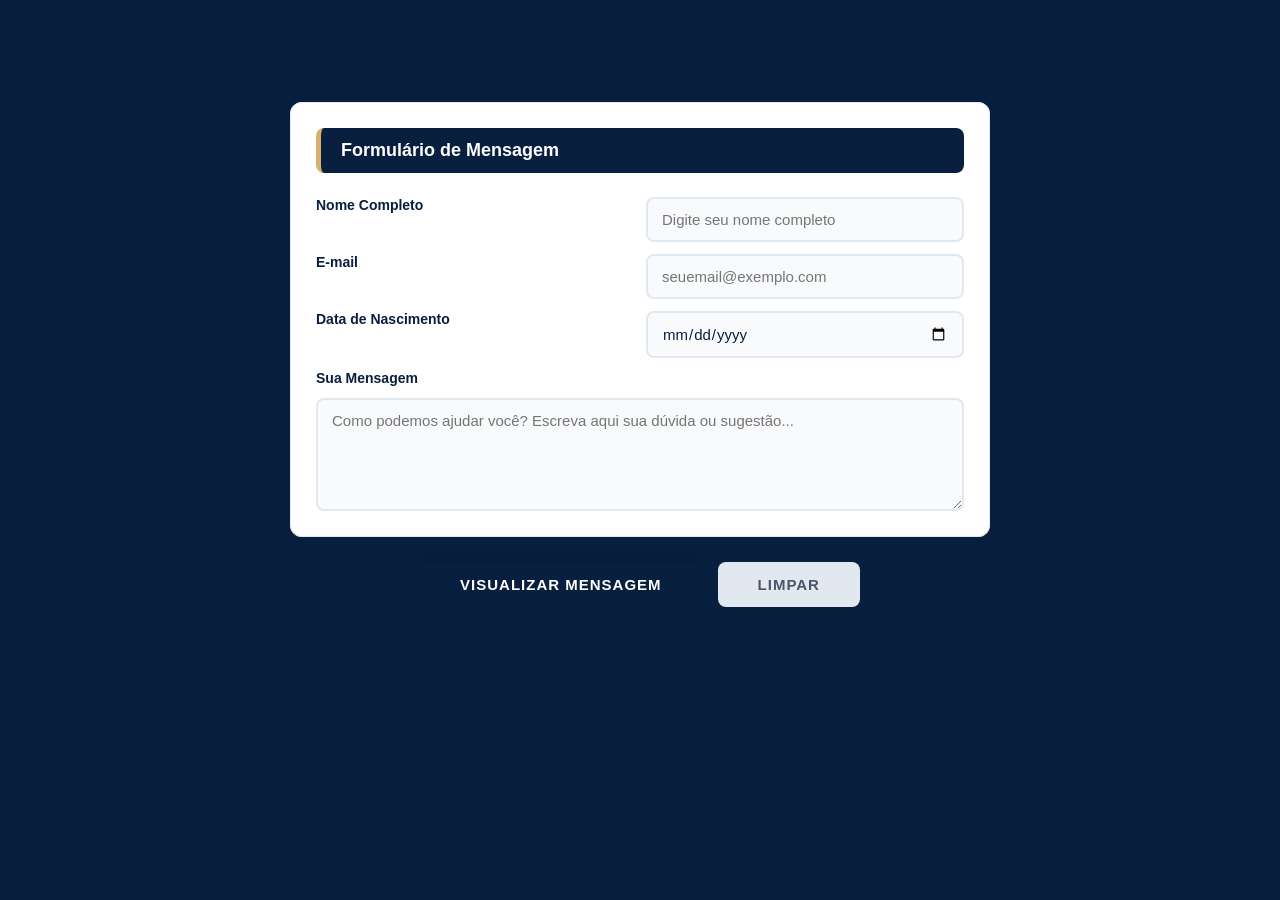
==== commit e11cf9c0: "Deixando semanticamente correto" ====
--- a/paginas/contatos.html
+++ b/paginas/contatos.html
@@ -7,73 +7,73 @@
     <link rel="stylesheet" href="../CSS/pagamento.css">
     <link rel="stylesheet" href="../CSS/temas/tema.css">
     <link rel="icon" href="../img/hardtech_logo_v1_2-Photoroom.png">
-    <title>HARDTECH</title>
+    <title>Fale Conosco - HARDTECH</title>
 </head>
 <body>
-    <form id="formContato">
-        <h1>Fale Conosco</h1>
+    <main id="main-content">
+        <form id="formContato" aria-label="Formulário de contato" novalidate>
+            <h1>Fale Conosco</h1>
 
-        <section class="card">
-            <h2>Formulário de Mensagem</h2>
+            <fieldset class="card">
+                <legend class="card-legend">Formulário de Mensagem</legend>
 
-            <label>
-                Nome Completo
-                <input type="text" id="nome" required placeholder="Digite seu nome completo">
-            </label>
+                <label for="nome">Nome Completo</label>
+                <input type="text" id="nome" name="nome" required autocomplete="name" aria-required="true" placeholder="Digite seu nome completo">
 
-            <label>
-                E-mail
-                <input type="email" id="email" required placeholder="seuemail@exemplo.com">
-            </label>
+                <label for="email">E-mail</label>
+                <input type="email" id="email" name="email" required autocomplete="email" aria-required="true" placeholder="seuemail@exemplo.com">
 
-            <label>
-                Data de Nascimento
-                <input type="date" id="dataNascimento" required>
-            </label>
+                <label for="dataNascimento">Data de Nascimento</label>
+                <input type="date" id="dataNascimento" name="dataNascimento" required autocomplete="bday" aria-required="true">
 
-            <label class="full-width">
-                Sua Mensagem
-                <textarea id="mensagem" rows="5" required placeholder="Como podemos ajudar você? Escreva aqui sua dúvida ou sugestão..."></textarea>
-            </label>
-        </section>
+                <label for="mensagem" class="full-width">Sua Mensagem</label>
+                <textarea id="mensagem" name="mensagem" rows="5" required aria-required="true" placeholder="Como podemos ajudar você? Escreva aqui sua dúvida ou sugestão..." class="full-width"></textarea>
+            </fieldset>
 
-        <section class="acoes">
-            <button type="submit">Visualizar Mensagem</button>
-            <button type="reset" class="btn-limpar">Limpar</button>
-        </section>
-    </form>
+            <footer class="acoes">
+                <button type="submit">Visualizar Mensagem</button>
+                <button type="reset" class="btn-limpar">Limpar</button>
+            </footer>
+        </form>
 
-    <section id="confirmacao">
-    <h2>Resumo do seu Contato</h2>
-    
-    <section class="resumo-dados">
-        
-        <header class="detalhe-item produto-destaque">
-            <span>Status do Envio:</span>
-            <strong class="text-blue">Pronto para Enviar</strong>
-        </header>
+        <article id="confirmacao" aria-labelledby="confirmacao-titulo">
+            <h2 id="confirmacao-titulo">Resumo do seu Contato</h2>
+            
+            <header class="detalhe-item produto-destaque">
+                <span>Status do Envio:</span>
+                <strong class="text-blue">Pronto para Enviar</strong>
+            </header>
 
-        <section class="detalhe-grid-dados">
-            <p><strong>Nome:</strong> <span id="resNome">-</span></p>
-            <p><strong>E-mail:</strong> <span id="resEmail">-</span></p>
-            <p><strong>Data de Nasc.:</strong> <span id="resDataNasc">-</span></p>
-        </section>
+            <dl class="detalhe-grid-dados">
+                <dt>Nome:</dt>
+                <dd id="resNome">-</dd>
 
-        <hr class="divisor-resumo">
+                <dt>E-mail:</dt>
+                <dd id="resEmail">-</dd>
 
-        <section class="mensagem-bloco-resumo">
-            <strong>Mensagem:</strong>
-            <p id="resMensagem" class="texto-mensagem-preview">-</p>
-        </section>
-    </section>
+                <dt>Data de Nasc.:</dt>
+                <dd id="resDataNasc">-</dd>
+            </dl>
 
-    <footer class="acoes-resumo">
-        <button type="button" onclick="enviarContato()" class="btn-finalizar-total">Enviar Mensagem Agora</button>
-    </footer>
-</section>
+            <hr class="divisor-resumo">
+
+            <figure class="mensagem-bloco-resumo">
+                <figcaption><strong>Mensagem:</strong></figcaption>
+                <blockquote id="resMensagem" class="texto-mensagem-preview">
+                    <p>-</p>
+                </blockquote>
+            </figure>
+
+            <footer class="acoes-resumo">
+                <button type="button" onclick="enviarContato()" class="btn-finalizar-total" aria-label="Enviar mensagem agora">
+                    Enviar Mensagem Agora
+                </button>
+            </footer>
+        </article>
+    </main>
 
     <script src="../javaScript-refatorado/utils.js"></script>
     <script src="../javaScript-refatorado/layout.js"></script>
     <script src="../javaScript-refatorado/contato.js"></script>
 </body>
-</html>
+</html>
--- a/CSS/layout.css
+++ b/CSS/layout.css
@@ -1,32 +1,51 @@
+/* ============================================================
+   LAYOUT.CSS — Estilos compartilhados por TODAS as páginas
+   Contém: reset global, header fixo, search form animado,
+   menu hambúrguer, navegação lateral, submenus,
+   conteúdo principal (.conteudo) e footer
+   ============================================================ */
+
+/* ============================================================
+   RESET GLOBAL
+   Zera margens/paddings e usa border-box em todos os elementos
+   ============================================================ */
+
+/* Remove margens e paddings padrão de todos os elementos
+   e faz com que padding e borda sejam incluídos no cálculo de largura/altura */
 * {
     margin: 0;
     padding: 0;
     box-sizing: border-box;
 }
 
+/* Define a fonte padrão e a cor de fundo azul escuro para todo o site */
 body {
     font-family: Arial, sans-serif;
     background: #081f3f;
 }
 
 /* ============================================================
-   HEADER
-   ============================================================ */
+   HEADER FIXO NO TOPO
+   Barra superior que contém logo, nome da loja e busca
+   ============================================================ */
+
+/* Container principal do cabeçalho — fixo no topo ao rolar a página */
 header {
-    height: 70px;
-    background: #081f3f;
-    display: flex;
-    justify-content: space-between;
-    align-items: center;
+    height: 70px;                      /* Altura no mobile */
+    background: #081f3f;               /* Azul escuro, mesmo fundo do body */
+    display: flex;
+    justify-content: space-between;    /* Logo à esquerda, busca à direita */
+    align-items: center;               /* Centraliza verticalmente */
     padding: 0 20px;
-    border-bottom: 2px solid #d8b16f;
-    position: fixed;
+    border-bottom: 2px solid #d8b16f;  /* Linha dourada separando do conteúdo */
+    position: fixed;                   /* Fixo no topo mesmo ao rolar */
     top: 0;
     left: 0;
-    width: 100%;
-    z-index: 1000;
-}
-
+    width: 100%;                       /* Ocupa toda a largura */
+    z-index: 1000;                     /* Fica acima de todo o conteúdo */
+}
+
+/* Tablet/Desktop: header mais alto e com mais padding lateral */
 @media (min-width: 768px) {
     header {
         height: 90px;
@@ -34,18 +53,25 @@
     }
 }
 
+/* ============================================================
+   LOGO + NOME DA LOJA (.logo-area)
+   ============================================================ */
+
+/* Agrupa a imagem da logo e o nome "HARDTECH" lado a lado */
 .logo-area {
     display: flex;
     align-items: center;
-    gap: 10px;
-}
-
+    gap: 10px;                         /* Espaço entre a logo e o nome */
+}
+
+/* Imagem da logo (ícone do foguete/tech) */
 .logo-area img {
-    width: 44px;
+    width: 44px;                       /* Tamanho no mobile */
     height: 44px;
-    object-fit: contain;
-}
-
+    object-fit: contain;               /* Mantém a proporção sem distorcer */
+}
+
+/* Desktop: logo maior */
 @media (min-width: 768px) {
     .logo-area img {
         width: 60px;
@@ -53,13 +79,15 @@
     }
 }
 
+/* Nome da loja "HARDTECH" */
 .logo-area h1 {
     color: #ffffff;
-    font-size: 22px;
-    letter-spacing: 2px;
+    font-size: 22px;                   /* Tamanho no mobile */
+    letter-spacing: 2px;               /* Espaçamento entre letras */
     font-family: Arial, sans-serif;
 }
 
+/* Desktop: nome maior */
 @media (min-width: 768px) {
     .logo-area h1 {
         font-size: 32px;
@@ -67,18 +95,22 @@
 }
 
 /* ============================================================
-   SEARCH FORM
-   ============================================================ */
+   FORMULÁRIO DE BUSCA ANIMADO (.search-form)
+   Começa como um círculo e expande ao receber foco
+   ============================================================ */
+
+/* Container do formulário de busca — escondido no mobile */
 .search-form {
-    display: none;
+    display: none;                     /* Mobile: não aparece */
     align-items: center;
     justify-content: center;
     gap: 15px;
-    position: relative;
+    position: relative;                /* Para posicionar o ícone absolutamente */
     margin-right: 10px;
     margin-left: 10px;
 }
 
+/* Tablet/Desktop: formulário de busca fica visível */
 @media (min-width: 768px) {
     .search-form {
         display: flex;
@@ -87,26 +119,29 @@
     }
 }
 
+/* Campo de input da busca — começa como um círculo pequeno */
 .input {
     border: none;
     height: 42px;
-    width: 42px;
+    width: 42px;                       /* Largura inicial: círculo perfeito */
     padding: 10px;
     outline: none;
-    border-radius: 50%;
-    transition: 0.5s ease-in-out;
+    border-radius: 50%;                /* Formato circular */
+    transition: 0.5s ease-in-out;      /* Animação suave ao expandir */
     background-color: #0c3165;
     box-shadow: 0 0 3px #0e3d7f;
-    padding-right: 40px;
-    color: #fff;
-}
-
+    padding-right: 40px;               /* Espaço para o ícone da lupa */
+    color: #fff;                       /* Texto branco */
+}
+
+/* Fonte do texto digitado e do placeholder */
 .input,
 .input::placeholder {
     font-family: "Trebuchet MS", Arial, sans-serif;
     font-size: 15px;
 }
 
+/* Desktop: campo um pouco maior */
 @media (min-width: 768px) {
     .input {
         height: 50px;
@@ -115,26 +150,29 @@
     }
 }
 
+/* Cor do texto placeholder (guia) */
 .input::placeholder {
     color: #8f8f8f;
 }
 
+/* Ícone da lupa — botão que aciona a busca */
 .icon {
     display: flex;
     align-items: center;
     justify-content: center;
-    position: absolute;
+    position: absolute;                /* Posicionado sobre o input */
     right: 0;
     width: 42px;
     height: 42px;
     border: none;
     outline: none;
-    border-radius: 50%;
+    border-radius: 50%;                /* Circular */
     cursor: pointer;
     background: transparent;
     transition: 0.2s linear;
 }
 
+/* Desktop: ícone maior */
 @media (min-width: 768px) {
     .icon {
         width: 50px;
@@ -142,16 +180,20 @@
     }
 }
 
+/* QUANDO O ÍCONE OU O INPUT RECEBEM FOCO:
+   O campo expande horizontalmente, perde o formato circular
+   e ganha uma linha azul na base */
 .icon:focus ~ .input,
 .input:focus {
-    width: 180px;
-    border-radius: 0;
+    width: 180px;                      /* Expandido no mobile */
+    border-radius: 0;                  /* Remove o formato circular */
     background: transparent;
-    border-bottom: 3px solid #1557c0;
+    border-bottom: 3px solid #1557c0;  /* Linha azul na parte inferior */
     box-shadow: none;
-    transition: all 500ms cubic-bezier(0, 0.11, 0.35, 2);
-}
-
+    transition: all 500ms cubic-bezier(0, 0.11, 0.35, 2); /* Animação elástica */
+}
+
+/* Desktop: campo expande ainda mais */
 @media (min-width: 768px) {
     .icon:focus ~ .input,
     .input:focus {
@@ -160,43 +202,55 @@
 }
 
 /* ============================================================
-   HAMBURGER BUTTON (mobile only)
-   ============================================================ */
+   BOTÃO HAMBÚRGUER (mobile/tablet apenas)
+   Ícone de 3 barras que abre o menu lateral no mobile
+   ============================================================ */
+
+/* Botão do menu hambúrguer */
 .hamburger {
     display: flex;
-    flex-direction: column;
+    flex-direction: column;            /* Empilha as 3 barras verticalmente */
     justify-content: center;
     align-items: center;
-    gap: 5px;
+    gap: 5px;                          /* Espaço entre as barras */
     width: 40px;
     height: 40px;
     background: transparent;
     border: none;
     cursor: pointer;
     padding: 5px;
-    z-index: 1100;
-    flex-shrink: 0;
-}
-
+    z-index: 1100;                     /* Acima do menu e do header */
+    flex-shrink: 0;                    /* Não deixa o botão encolher */
+}
+
+/* Cada barra individual do hambúrguer */
 .hamburger span {
     display: block;
     width: 24px;
     height: 2px;
     background: #ffffff;
     border-radius: 2px;
-    transition: 0.3s ease;
-}
-
+    transition: 0.3s ease;             /* Animação ao abrir/fechar */
+}
+
+/* ANIMAÇÃO: quando o menu está aberto (.open) */
+
+/* Barra superior: desce 7px e gira 45 graus (vira a perna esquerda do X) */
 .hamburger.open span:nth-child(1) {
     transform: translateY(7px) rotate(45deg);
 }
+
+/* Barra do meio: desaparece completamente */
 .hamburger.open span:nth-child(2) {
     opacity: 0;
 }
+
+/* Barra inferior: sobe 7px e gira -45 graus (vira a perna direita do X) */
 .hamburger.open span:nth-child(3) {
     transform: translateY(-7px) rotate(-45deg);
 }
 
+/* Desktop: esconde o botão hambúrguer (menu fica sempre visível) */
 @media (min-width: 992px) {
     .hamburger {
         display: none;
@@ -204,126 +258,146 @@
 }
 
 /* ============================================================
-   OVERLAY (mobile nav backdrop)
-   ============================================================ */
+   OVERLAY (fundo escuro atrás do menu mobile)
+   Aparece quando o menu lateral está aberto no mobile/tablet
+   ============================================================ */
+
+/* Camada escura semi-transparente que cobre toda a tela */
 .nav-overlay {
-    display: none;
+    display: none;                     /* Escondido por padrão */
     position: fixed;
-    inset: 0;
-    background: rgba(0, 0, 0, 0.55);
-    z-index: 998;
-}
-
+    inset: 0;                          /* Ocupa a tela inteira (top, right, bottom, left = 0) */
+    background: rgba(0, 0, 0, 0.55);   /* Preto com 55% de opacidade */
+    z-index: 998;                      /* Abaixo do menu (999) mas acima do conteúdo */
+}
+
+/* Quando ativado via JS, o overlay fica visível */
 .nav-overlay.visible {
     display: block;
 }
 
 /* ============================================================
-   NAV LATERAL
-   ============================================================ */
-
-/* Remove a setinha padrão do details */
+   NAVEGAÇÃO LATERAL (nav)
+   Menu principal com submenus retráteis
+   ============================================================ */
+
+/* Remove a setinha padrão do <details> nos navegadores WebKit (Chrome/Safari) */
 summary::-webkit-details-marker { display: none; }
+
+/* Remove o marcador de lista padrão do <summary> */
 summary { list-style: none; }
 
+/* Barra de navegação lateral fixa */
 nav {
-    width: 260px;
+    width: 260px;                      /* Largura no mobile */
     background: #081f3f;
-    border-right: 2px solid #d8b16f;
+    border-right: 2px solid #d8b16f;   /* Borda dourada à direita */
     position: fixed;
-    top: 70px;
+    top: 70px;                         /* Abaixo do header mobile */
     left: 0;
-    bottom: 0;
-    z-index: 999;
-    overflow: visible; /* desktop: submenus saem lateralmente */
+    bottom: 0;                         /* Estica até o final da tela */
+    z-index: 999;                      /* Acima do overlay, abaixo do header */
+    overflow: visible;                 /* Desktop: submenus podem sair lateralmente */
     display: flex;
     flex-direction: column;
     padding-bottom: 30px;
 
-    /* Mobile: escondido fora da tela por padrão */
+    /* MOBILE: escondido fora da tela (à esquerda) */
     transform: translateX(-100%);
-    transition: transform 0.3s ease;
-}
-
-/* Mobile/tablet: scroll vertical no nav aberto */
+    transition: transform 0.3s ease;   /* Animação suave ao abrir/fechar */
+}
+
+/* Mobile/tablet: permite scroll vertical quando o menu está aberto e é maior que a tela */
 @media (max-width: 991px) {
     nav {
-        overflow-y: auto;
-        overflow-x: hidden;
-    }
-}
-
+        overflow-y: auto;              /* Scroll vertical */
+        overflow-x: hidden;            /* Esconde scroll horizontal */
+    }
+}
+
+/* Tablet: ajusta o topo para o header mais alto (90px) */
 @media (min-width: 768px) {
     nav {
         top: 90px;
     }
 }
 
+/* DESKTOP: menu sempre visível no lado esquerdo */
 @media (min-width: 992px) {
     nav {
-        transform: translateX(0); /* sempre visível em desktop */
+        transform: translateX(0);      /* Remove o deslocamento (sempre visível) */
         width: 250px;
-        overflow: visible; /* permite que o submenu saia para fora do nav lateralmente */
-    }
-}
-
+        overflow: visible;             /* Submenus flutuam para fora do menu */
+    }
+}
+
+/* Classe adicionada via JavaScript para abrir o menu no mobile */
 nav.nav-open {
-    transform: translateX(0);
-}
-
+    transform: translateX(0);          /* Traz o menu para dentro da tela */
+}
+
+/* Remove os bullets (bolinhas) de todas as listas dentro do menu */
 nav ul {
     list-style: none;
 }
 
 /* ============================================================
-   DETAILS / SUBMENUS
-   ============================================================ */
+   SUBMENUS (details/summary)
+   Comportamento: expande para baixo no mobile,
+   flutua para a direita no desktop
+   ============================================================ */
+
+/* Container de cada submenu — posicionamento relativo 
+   para que os filhos possam ser posicionados absolutamente */
 details {
     position: relative;
     width: 100%;
 }
 
-/* Mobile/tablet: submenu expande para baixo, dentro do nav */
+/* MOBILE/TABLET: submenu expande para baixo, empurrando o conteúdo */
 @media (max-width: 991px) {
     details ul {
-        display: none;
-        position: static;
+        display: none;                 /* Escondido por padrão */
+        position: static;              /* Fluxo normal do documento */
         left: auto;
         top: auto;
         min-width: unset;
-        width: 100%;
-        background: #0d2c57;
+        width: 100%;                   /* Ocupa toda a largura do menu */
+        background: #0d2c57;           /* Azul um pouco mais claro */
         border: 1px solid #d8b16f;
         border-top: none;
         box-shadow: none;
         z-index: 1000;
     }
 
+    /* Quando o details está aberto, mostra a lista */
     details[open] ul {
         display: block;
     }
 }
 
-/* Desktop: submenu flutua para o lado direito do nav */
+/* DESKTOP: submenu flutua para o lado direito do menu */
 @media (min-width: 992px) {
     details ul {
-        display: none;
-        position: absolute;
+        display: none;                 /* Escondido por padrão */
+        position: absolute;            /* Flutua sobre o conteúdo */
         top: 0;
-        left: 100%;
+        left: 100%;                    /* Colado à direita do menu */
         min-width: 220px;
         background: #0d2c57;
         border: 1px solid #d8b16f;
         border-left: none;
-        box-shadow: 5px 5px 15px rgba(0,0,0,0.3);
+        box-shadow: 5px 5px 15px rgba(0,0,0,0.3); /* Sombra para destacar */
         z-index: 1000;
     }
 
+    /* Quando aberto, mostra o submenu flutuante */
     details[open] ul {
         display: block;
     }
 }
 
+/* Estilo base para links e títulos de submenu (summary) */
 nav a,
 summary {
     display: block;
@@ -332,9 +406,10 @@
     text-decoration: none;
     font-size: 17px;
     font-weight: 500;
-    transition: .3s;
-}
-
+    transition: .3s;                   /* Animação no hover */
+}
+
+/* Tablet/Desktop: fonte e padding maiores */
 @media (min-width: 768px) {
     nav a,
     summary {
@@ -343,31 +418,39 @@
     }
 }
 
+/* Efeito hover nos links e summaries:
+   fundo azul mais claro, texto dourado e leve deslocamento para a direita */
 nav a:hover,
 summary:hover {
     background: #10366d;
     color: #d8b16f;
-    padding-left: 35px;
+    padding-left: 35px;                /* Desloca 10px para a direita */
     cursor: pointer;
 }
 
+/* Item do menu que corresponde à página atual */
 .menu-ativo {
     background: #10366d;
-    color: #d8b16f !important;
-    border-left: 5px solid #d8b16f;
-}
-
-/* ============================================================
-   CONTEÚDO PRINCIPAL (BASE PARA TODAS AS PÁGINAS COM NAV)
-   ============================================================ */
+    color: #d8b16f !important;         /* !important garante que sobreponha outros estilos */
+    border-left: 5px solid #d8b16f;    /* Barra dourada à esquerda */
+}
+
+/* ============================================================
+   CONTEÚDO PRINCIPAL (.conteudo)
+   Área onde o conteúdo de cada página é renderizado.
+   Usada como classe base em todas as páginas com menu lateral.
+   ============================================================ */
+
+/* Configuração base do conteúdo principal */
 .conteudo {
-    margin-left: 0;
-    margin-top: 70px;
+    margin-left: 0;                    /* Mobile: sem margem lateral */
+    margin-top: 70px;                  /* Compensa a altura do header fixo */
     padding: 16px;
-    background: #f2f5fa;
-    min-height: calc(100vh - 70px);
-}
-
+    background: #f2f5fa;               /* Cinza bem claro para contraste */
+    min-height: calc(100vh - 70px);    /* Altura mínima: tela toda menos o header */
+}
+
+/* Tablet: ajusta margem superior para o header de 90px */
 @media (min-width: 768px) {
     .conteudo {
         margin-top: 90px;
@@ -376,41 +459,50 @@
     }
 }
 
+/* Desktop: empurra o conteúdo para a direita,
+   abrindo espaço para o menu lateral fixo */
 @media (min-width: 992px) {
     .conteudo {
-        margin-left: 250px;
+        margin-left: 250px;            /* Mesma largura do menu lateral */
         padding: 30px;
     }
 }
 
 /* ============================================================
-   FOOTER
-   ============================================================ */
+   FOOTER (RODAPÉ)
+   Dividido em colunas: Departamentos, Institucional,
+   Ajuda e Redes Sociais
+   ============================================================ */
+
+/* Container principal do rodapé */
 .rodape-hardtech {
-    background: #06162c;
+    background: #06162c;               /* Azul ainda mais escuro que o fundo */
     color: #ffffff;
     padding: 40px 20px 20px 20px;
-    margin-top: 60px;
-    border-top: 3px solid #d8b16f;
+    margin-top: 60px;                  /* Espaçamento do conteúdo acima */
+    border-top: 3px solid #d8b16f;     /* Linha dourada no topo do footer */
     font-family: Arial, sans-serif;
     box-sizing: border-box;
 }
 
+/* Desktop: footer acompanha o deslocamento do menu lateral */
 @media (min-width: 992px) {
     .rodape-hardtech {
-        margin-left: 250px;
+        margin-left: 250px;            /* Alinhado com o conteúdo principal */
         padding: 50px 30px 20px 30px;
     }
 }
 
+/* Grid que organiza as colunas do footer */
 .footer-container {
     max-width: 1200px;
-    margin: 0 auto;
+    margin: 0 auto;                    /* Centraliza o container */
     display: grid;
-    grid-template-columns: 1fr 1fr;
+    grid-template-columns: 1fr 1fr;    /* Mobile: 2 colunas */
     gap: 30px;
 }
 
+/* Tablet/Desktop: 4 colunas lado a lado */
 @media (min-width: 768px) {
     .footer-container {
         grid-template-columns: repeat(4, 1fr);
@@ -418,15 +510,17 @@
     }
 }
 
+/* Título de cada coluna do footer (ex: "Departamentos") */
 .footer-coluna h3 {
-    color: #d8b16f;
+    color: #d8b16f;                    /* Dourado */
     font-size: 16px;
     margin-bottom: 16px;
     font-weight: 600;
-    text-transform: uppercase;
-    letter-spacing: 1px;
-}
-
+    text-transform: uppercase;         /* TEXTO EM MAIÚSCULAS */
+    letter-spacing: 1px;               /* Espaçamento entre letras */
+}
+
+/* Desktop: título um pouco maior */
 @media (min-width: 768px) {
     .footer-coluna h3 {
         font-size: 18px;
@@ -434,40 +528,52 @@
     }
 }
 
+/* Remove bullets das listas do footer */
 .footer-coluna ul {
     list-style: none;
     padding: 0;
     margin: 0;
 }
 
+/* Espaçamento entre itens da lista */
 .footer-coluna ul li {
     margin-bottom: 10px;
 }
 
+/* Desktop: mais espaço entre itens */
 @media (min-width: 768px) {
     .footer-coluna ul li {
         margin-bottom: 12px;
     }
 }
 
+/* Links dentro das colunas do footer */
 .footer-coluna ul li a {
-    color: #b0c4de;
-    text-decoration: none;
+    color: #b0c4de;                    /* Azul claro acinzentado */
+    text-decoration: none;             /* Sem sublinhado */
     font-size: 14px;
-    transition: 0.3s ease;
-}
-
+    transition: 0.3s ease;             /* Animação suave no hover */
+}
+
+/* Desktop: links um pouco maiores */
 @media (min-width: 768px) {
     .footer-coluna ul li a {
         font-size: 15px;
     }
 }
 
+/* Hover dos links: fica branco e desloca levemente para a direita */
 .footer-coluna ul li a:hover {
     color: #ffffff;
     padding-left: 5px;
 }
 
+/* ============================================================
+   NEWSLETTER (formulário de e-mail no footer)
+   Campo de e-mail + botão de envio lado a lado
+   ============================================================ */
+
+/* Container do formulário de newsletter */
 .footer-form {
     display: flex;
     align-items: center;
@@ -477,19 +583,21 @@
     margin-bottom: 25px;
 }
 
+/* Campo de input do e-mail */
 .footer-form input {
     border: none;
     background: transparent;
     padding: 10px;
-    width: 100%;
+    width: 100%;                       /* Ocupa todo o espaço disponível */
     outline: none;
     color: #081f3f;
     font-size: 14px;
 }
 
+/* Botão de envio da newsletter */
 .footer-form button {
     border: none;
-    background: #d8b16f;
+    background: #d8b16f;               /* Dourado */
     cursor: pointer;
     padding: 10px 15px;
     border-radius: 4px;
@@ -499,48 +607,63 @@
     transition: 0.3s;
 }
 
+/* Hover: dourado mais escuro */
 .footer-form button:hover {
     background: #c29d5c;
 }
 
+/* ============================================================
+   ÍCONES DE REDES SOCIAIS
+   ============================================================ */
+
+/* Container flexível para os ícones */
 .iconos-redes {
     display: flex;
-    gap: 12px;
+    gap: 12px;                         /* Espaço entre os ícones */
     margin-top: 15px;
-    flex-wrap: wrap;
-}
-
+    flex-wrap: wrap;                   /* Quebra linha se não couber */
+}
+
+/* Cada botão/ícone de rede social */
 .social-btn {
     display: flex;
     align-items: center;
     justify-content: center;
     width: 42px;
     height: 42px;
-    background: #ffffff;
-    color: #081f3f;
-    border-radius: 50%;
+    background: #ffffff;               /* Fundo branco */
+    color: #081f3f;                    /* Ícone azul escuro */
+    border-radius: 50%;                /* Circular */
     text-decoration: none;
     transition: 0.3s ease;
 }
 
+/* Hover: fundo dourado, ícone azul escuro, sobe 3px */
 .social-btn:hover {
     background: #d8b16f;
     color: #06162c;
     transform: translateY(-3px);
 }
 
+/* ============================================================
+   BARRA DE DIREITOS AUTORAIS
+   Última linha do footer
+   ============================================================ */
+
+/* Texto centralizado de copyright */
 .footer-direitos {
     text-align: center;
     margin-top: 40px;
     padding-top: 20px;
-    border-top: 1px solid #102d54;
+    border-top: 1px solid #102d54;     /* Linha sutil separando do conteúdo acima */
     font-size: 12px;
-    color: #7f99b9;
-}
-
+    color: #7f99b9;                    /* Azul acinzentado */
+}
+
+/* Desktop: texto um pouco maior */
 @media (min-width: 768px) {
     .footer-direitos {
         margin-top: 50px;
         font-size: 13px;
     }
-}
+}
--- a/CSS/pagamento.css
+++ b/CSS/pagamento.css
@@ -1,6 +1,6 @@
 /* ==========================================================================
    FORMULÁRIOS UNIFICADOS — HARDTECH (pagamento.html + contatos.html)
-   Ordem: CSS segue a estrutura do HTML (form > h1 > .card > .acoes > #confirmacao)
+   Ordem: CSS segue a estrutura do HTML
    ========================================================================== */
 
 /* ==========================================================================
@@ -8,7 +8,7 @@
    ========================================================================== */
 #formPagamento,
 #formContato {
-    max-width: 900px;
+    max-width: 700px;
     margin: 40px auto;
     padding: 16px;
 }
@@ -16,6 +16,7 @@
 @media (min-width: 768px) {
     #formPagamento,
     #formContato {
+        max-width: 700px;
         padding: 0;
     }
 }
@@ -31,7 +32,7 @@
     text-transform: uppercase;
     letter-spacing: 1px;
     font-size: 22px;
-    margin-top: 70px; /* espaço para o toggle de tema flutuante + header */
+    margin-top: 70px;
 }
 
 @media (min-width: 768px) {
@@ -43,71 +44,73 @@
 }
 
 /* ==========================================================================
-   3. CARDS DO FORMULÁRIO (.card)
-   ========================================================================== */
-.card {
+   3. FIELDSET (.card)
+   ========================================================================== */
+fieldset.card {
+    border: 1px solid #e2e8f0;
     background: white;
-    padding: 16px;
+    padding: 20px;
     margin: 0 auto 20px auto;
-    max-width: 900px;
+    max-width: 700px;
     width: 100%;
     border-radius: 12px;
     box-shadow: 0 8px 24px rgba(8, 31, 63, 0.05);
-    border: 1px solid #e2e8f0;
     box-sizing: border-box;
     display: grid;
     grid-template-columns: 1fr;
-    gap: 14px;
-}
-
-@media (min-width: 768px) {
-    .card {
-        padding: 30px;
-        margin-bottom: 25px;
+    gap: 8px;
+}
+
+@media (min-width: 768px) {
+    fieldset.card {
+        padding: 25px;
+        margin-bottom: 20px;
         grid-template-columns: 1fr 1fr;
-        gap: 20px;
-    }
-}
-
-/* ==========================================================================
-   4. CABEÇALHOS INTERNOS DOS CARDS (.card h2)
-   ========================================================================== */
-.card h2 {
+        gap: 12px;
+    }
+}
+
+/* ==========================================================================
+   4. LEGEND (.card-legend)
+   ========================================================================== */
+legend.card-legend {
     grid-column: 1 / -1;
     background: #081f3f;
     color: #ffffff;
-    padding: 12px 16px;
+    padding: 10px 16px;
     border-radius: 8px;
     font-size: 16px;
     font-weight: 600;
     border-left: 5px solid #d8b16f;
-    margin-top: 0;
-    margin-bottom: 6px;
-}
-
-@media (min-width: 768px) {
-    .card h2 {
-        padding: 15px 20px;
+    width: 100%;
+    box-sizing: border-box;
+    float: left;
+    margin-bottom: 8px;
+}
+
+@media (min-width: 768px) {
+    legend.card-legend {
+        padding: 12px 20px;
         font-size: 18px;
-        margin-bottom: 10px;
+        margin-bottom: 12px;
     }
 }
 
 /* ==========================================================================
    5. LABELS
    ========================================================================== */
-label {
+fieldset.card label {
     display: flex;
     flex-direction: column;
-    gap: 6px;
+    gap: 4px;
     font-weight: 600;
     color: #081f3f;
     font-size: 13px;
 }
 
 @media (min-width: 768px) {
-    label {
-        gap: 8px;
+    fieldset.card label {
+        gap: 6px;
         font-size: 14px;
     }
 }
@@ -125,7 +128,7 @@
 input,
 select,
 textarea {
-    padding: 10px 14px;
+    padding: 10px 12px;
     border: 2px solid #e2e8f0;
     border-radius: 8px;
     font-size: 14px;
@@ -142,7 +145,7 @@
     input,
     select,
     textarea {
-        padding: 12px 16px;
+        padding: 12px 14px;
         font-size: 15px;
     }
 }
@@ -167,18 +170,22 @@
     justify-content: center;
     gap: 10px;
     margin-top: 20px;
+    max-width: 700px;
+    margin-left: auto;
+    margin-right: auto;
 }
 
 @media (min-width: 768px) {
     .acoes {
         gap: 16px;
-        margin-top: 30px;
+        margin-top: 25px;
     }
 }
 
 @media (max-width: 767px) {
     .acoes {
         flex-direction: column;
+        padding: 0 16px;
     }
 }
 
@@ -203,8 +210,8 @@
 
 @media (min-width: 768px) {
     button {
-        padding: 15px 40px;
-        font-size: 16px;
+        padding: 14px 40px;
+        font-size: 15px;
         flex: none;
         width: auto;
     }
@@ -248,7 +255,7 @@
    ========================================================================== */
 #confirmacao {
     display: none;
-    max-width: 900px;
+    max-width: 700px;
     margin: 24px auto;
     background: white;
     padding: 16px;
@@ -260,8 +267,8 @@
 
 @media (min-width: 768px) {
     #confirmacao {
-        margin: 40px auto;
-        padding: 35px;
+        margin: 30px auto;
+        padding: 30px;
     }
 }
 
@@ -280,29 +287,12 @@
 @media (min-width: 768px) {
     #confirmacao h2 {
         font-size: 24px;
-        margin-bottom: 30px;
-    }
-}
-
-/* ==========================================================================
-   13. CONTAINER DO RESUMO (.resumo-container)
-   ========================================================================== */
-.resumo-container {
-    display: grid;
-    grid-template-columns: 1fr;
-    gap: 20px;
-    align-items: center;
-}
-
-@media (min-width: 768px) {
-    .resumo-container {
-        grid-template-columns: 280px 1fr;
-        gap: 35px;
-    }
-}
-
-/* ==========================================================================
-   15. IMAGEM DO RESUMO (.resumo-imagem-box)
+        margin-bottom: 25px;
+    }
+}
+
+/* ==========================================================================
+   13. IMAGEM DO RESUMO (.resumo-imagem-box)
    ========================================================================== */
 .resumo-imagem-box {
     background: #f8fafc;
@@ -314,17 +304,19 @@
     align-items: center;
     height: 180px;
     box-sizing: border-box;
+    margin: 0 0 20px 0;
 }
 
 @media (min-width: 768px) {
     .resumo-imagem-box {
         padding: 20px;
-        height: 240px;
-    }
-}
-
-/* ==========================================================================
-   16. IMAGEM DENTRO DO RESUMO (.img-produto-resumo)
+        height: 220px;
+        margin: 0 0 25px 0;
+    }
+}
+
+/* ==========================================================================
+   14. IMAGEM DENTRO DO RESUMO (.img-produto-resumo)
    ========================================================================== */
 .img-produto-resumo {
     max-width: 100%;
@@ -333,175 +325,238 @@
 }
 
 /* ==========================================================================
-   17. DADOS DO RESUMO (.resumo-dados)
+   15. DL DO RESUMO (.resumo-dados)
    ========================================================================== */
 .resumo-dados {
-    display: flex;
-    flex-direction: column;
-    gap: 12px;
-}
-
-/* ==========================================================================
-   18. ITEM DE DETALHE (.detalhe-item)
-   ========================================================================== */
-.detalhe-item {
-    display: flex;
-    justify-content: space-between;
-    flex-wrap: wrap;
-    gap: 4px;
-    font-size: 14px;
-}
-
-@media (min-width: 768px) {
-    .detalhe-item {
-        font-size: 16px;
-    }
-}
-
-/* ==========================================================================
-   19. PRODUTO EM DESTAQUE NO RESUMO (.produto-destaque)
-   ========================================================================== */
-.produto-destaque {
+    display: grid;
+    grid-template-columns: auto 1fr;
+    gap: 8px 12px;
+    align-items: baseline;
+    margin: 0 0 12px 0;
     font-size: 15px;
-    border-bottom: 1px dashed #e2e8f0;
-    padding-bottom: 8px;
-}
-
-@media (min-width: 768px) {
-    .produto-destaque {
+}
+
+@media (min-width: 768px) {
+    .resumo-dados {
         font-size: 18px;
-    }
-}
-
-/* ==========================================================================
-   20. PREÇO EM DESTAQUE NO RESUMO (.preco-destaque-box)
-   ========================================================================== */
-.preco-destaque-box {
-    font-size: 18px;
-    margin-top: 4px;
-}
-
-@media (min-width: 768px) {
-    .preco-destaque-box {
-        font-size: 22px;
-    }
-}
-
-/* ==========================================================================
-   21. UTILITÁRIOS DE COR
+        gap: 10px 15px;
+    }
+}
+
+.resumo-dados dt {
+    font-weight: 600;
+    color: #081f3f;
+}
+
+.resumo-dados dd {
+    margin: 0;
+}
+
+/* ==========================================================================
+   16. UTILITÁRIOS DE COR
    ========================================================================== */
 .text-blue { color: #081f3f; }
 .text-gold { color: #d8b16f; font-weight: 700; }
 
 /* ==========================================================================
-   22. DIVISOR DO RESUMO (.divisor-resumo)
+   17. DIVISOR DO RESUMO (.divisor-resumo)
    ========================================================================== */
 .divisor-resumo {
     border: 0;
     border-top: 1px solid #e2e8f0;
-    margin: 10px 0;
-}
-
-/* ==========================================================================
-   23. GRID DE DADOS DO CLIENTE (.detalhe-grid-dados)
+    margin: 12px 0;
+}
+
+/* ==========================================================================
+   18. GRID DE DADOS DO CLIENTE (.detalhe-grid-dados)
    ========================================================================== */
 .detalhe-grid-dados {
     display: grid;
-    grid-template-columns: 1fr;
-    gap: 10px;
+    grid-template-columns: auto 1fr;
+    gap: 8px 12px;
     font-size: 14px;
     color: #4a5568;
-    text-align: left;
+    margin: 0;
 }
 
 @media (min-width: 768px) {
     .detalhe-grid-dados {
-        grid-template-columns: 1fr 1fr;
-        gap: 12px;
+        grid-template-columns: auto 1fr auto 1fr;
+        gap: 10px 20px;
         font-size: 15px;
     }
 }
 
+.detalhe-grid-dados dt {
+    font-weight: 600;
+    color: #081f3f;
+    white-space: nowrap;
+}
+
+.detalhe-grid-dados dd {
+    margin: 0;
+}
+
+/* Posicionamento dos itens no grid */
+.detalhe-grid-dados dt:nth-of-type(1) { grid-column: 1; grid-row: 1; }
+.detalhe-grid-dados dd:nth-of-type(1) { grid-column: 2; grid-row: 1; }
+.detalhe-grid-dados dt:nth-of-type(2) { grid-column: 1; grid-row: 2; }
+.detalhe-grid-dados dd:nth-of-type(2) { grid-column: 2; grid-row: 2; }
+.detalhe-grid-dados dt:nth-of-type(3) { grid-column: 1; grid-row: 3; }
+.detalhe-grid-dados dd:nth-of-type(3) { grid-column: 2; grid-row: 3; }
+.detalhe-grid-dados dt:nth-of-type(4) { grid-column: 1; grid-row: 4; }
+.detalhe-grid-dados dd:nth-of-type(4) { grid-column: 2; grid-row: 4; }
+.detalhe-grid-dados dt:nth-of-type(5) { grid-column: 1; grid-row: 5; }
+.detalhe-grid-dados dd:nth-of-type(5) { grid-column: 2; grid-row: 5; }
+
+@media (min-width: 768px) {
+    .detalhe-grid-dados dt:nth-of-type(1) { grid-column: 1; grid-row: 1; }
+    .detalhe-grid-dados dd:nth-of-type(1) { grid-column: 2; grid-row: 1; }
+    .detalhe-grid-dados dt:nth-of-type(2) { grid-column: 3; grid-row: 1; }
+    .detalhe-grid-dados dd:nth-of-type(2) { grid-column: 4; grid-row: 1; }
+    .detalhe-grid-dados dt:nth-of-type(3) { grid-column: 1; grid-row: 2; }
+    .detalhe-grid-dados dd:nth-of-type(3) { grid-column: 2; grid-row: 2; }
+    .detalhe-grid-dados dt:nth-of-type(4) { grid-column: 3; grid-row: 2; }
+    .detalhe-grid-dados dd:nth-of-type(4) { grid-column: 4; grid-row: 2; }
+    .detalhe-grid-dados dt:nth-of-type(5) { grid-column: 1; grid-row: 3; }
+    .detalhe-grid-dados dd:nth-of-type(5) { grid-column: 2; grid-row: 3; }
+}
+
+/* ==========================================================================
+   19. ÁREA DE BOTÕES DO RESUMO (.acoes-resumo)
+   ========================================================================== */
+.acoes-resumo {
+    text-align: center;
+    margin-top: 20px;
+}
+
+@media (min-width: 768px) {
+    .acoes-resumo {
+        margin-top: 30px;
+    }
+}
+
+/* ==========================================================================
+   20. BOTÃO FINALIZADOR DO RESUMO (.btn-finalizar-total)
+   ========================================================================== */
+.btn-finalizar-total {
+    background: #d8b16f;
+    color: #081f3f;
+    padding: 14px 30px;
+    font-size: 15px;
+    font-weight: 700;
+}
+
+@media (min-width: 768px) {
+    .btn-finalizar-total {
+        padding: 16px 50px;
+        font-size: 18px;
+    }
+}
+
 @media (max-width: 767px) {
-    .detalhe-grid-dados {
-        grid-template-columns: 1fr;
-    }
-}
-
-.detalhe-grid-dados p {
-    margin: 0;
-    line-height: 1.5;
-}
-
-.detalhe-grid-dados strong {
-    color: #081f3f;
-}
-
-/* ==========================================================================
-   24. BLOCO DE MENSAGEM (.mensagem-bloco-resumo)
-   ========================================================================== */
+    .btn-finalizar-total {
+        width: 100%;
+    }
+}
+
+.btn-finalizar-total:hover {
+    background: #081f3f;
+    color: #ffffff;
+    box-shadow: 0 6px 20px rgba(8, 31, 63, 0.3);
+}
+
+/* ==========================================================================
+   21. MENSAGENS DE ESTADO
+   ========================================================================== */
+.carregando, .erro-produto {
+    text-align: center;
+    padding: 30px 15px;
+    background: white;
+    border-radius: 12px;
+    font-size: 16px;
+    color: #718096;
+    border: 1px solid #e2e8f0;
+}
+
+@media (min-width: 768px) {
+    .carregando, .erro-produto {
+        padding: 50px;
+        font-size: 18px;
+    }
+}
+
+/* ==========================================================================
+   22. SCREEN READER ONLY (.sr-only)
+   ========================================================================== */
+.sr-only {
+    position: absolute;
+    width: 1px;
+    height: 1px;
+    padding: 0;
+    margin: -1px;
+    overflow: hidden;
+    clip: rect(0, 0, 0, 0);
+    white-space: nowrap;
+    border: 0;
+}
+
+
+/* ==========================================================================
+   CORREÇÕES SEMÂNTICAS — CONTATO
+   ========================================================================== */
+
+/* Bloco de mensagem no resumo */
 .mensagem-bloco-resumo {
     background: #f8fafc;
     padding: 15px;
     border-radius: 8px;
     border: 1px solid #e2e8f0;
+    margin: 0;
+}
+
+.mensagem-bloco-resumo figcaption {
+    margin-bottom: 8px;
 }
 
 .mensagem-bloco-resumo strong {
     color: #081f3f;
 }
 
-/* ==========================================================================
-   25. TEXTO DA MENSAGEM NO PREVIEW (.texto-mensagem-preview)
-   ========================================================================== */
+/* Texto da mensagem no preview */
 .texto-mensagem-preview {
-    margin: 8px 0 0 0;
+    margin: 0;
     font-style: italic;
     color: #4a5568;
     white-space: pre-wrap;
     line-height: 1.6;
 }
 
-/* ==========================================================================
-   26. ÁREA DE BOTÕES DO RESUMO (.acoes-resumo)
-   ========================================================================== */
-.acoes-resumo {
-    text-align: center;
-    margin-top: 24px;
-}
-
-@media (min-width: 768px) {
-    .acoes-resumo {
-        margin-top: 35px;
-    }
-}
-
-/* ==========================================================================
-   27. BOTÃO FINALIZADOR DO RESUMO (.btn-finalizar-total)
-   ========================================================================== */
-.btn-finalizar-total {
-    background: #d8b16f;
-    color: #081f3f;
-    padding: 14px 30px;
+.texto-mensagem-preview p {
+    margin: 0;
+}
+
+/* Header do resumo */
+#confirmacao header.detalhe-item {
+    display: flex;
+    justify-content: space-between;
+    flex-wrap: wrap;
+    gap: 4px;
     font-size: 15px;
-    font-weight: 700;
-}
-
-@media (min-width: 768px) {
-    .btn-finalizar-total {
-        padding: 16px 50px;
+    border-bottom: 1px dashed #e2e8f0;
+    padding-bottom: 8px;
+    margin-bottom: 12px;
+}
+
+@media (min-width: 768px) {
+    #confirmacao header.detalhe-item {
         font-size: 18px;
-    }
-}
-
-@media (max-width: 767px) {
-    .btn-finalizar-total {
-        width: 100%;
-    }
-}
-
-.btn-finalizar-total:hover {
-    background: #081f3f;
-    color: #ffffff;
-    box-shadow: 0 6px 20px rgba(8, 31, 63, 0.3);
+        padding-bottom: 12px;
+        margin-bottom: 16px;
+    }
+}
+
+/* Ajuste para dl no contato */
+#confirmacao .detalhe-grid-dados {
+    margin-bottom: 0;
 }
--- a/CSS/temas/tema.css
+++ b/CSS/temas/tema.css
@@ -74,7 +74,9 @@
     transition: 0.3s ease;
 }
 
-.theme__icon-part { display: none; }
+.theme__icon-part { 
+    display: none; 
+}
 
 .theme__icon::before {
     content: "";
@@ -243,8 +245,8 @@
     color: #f4f7fb;
 }
 
-body.dark-mode .detalhe-grid-dados,
-body.dark-mode .texto-mensagem-preview {
+body.dark-mode .detalhe-grid-dados,.detalhe-grid-dados dt,
+body.dark-mode .texto-mensagem-preview, .resumo-dados dt {
     color: #b8c6d8;
 }
 
